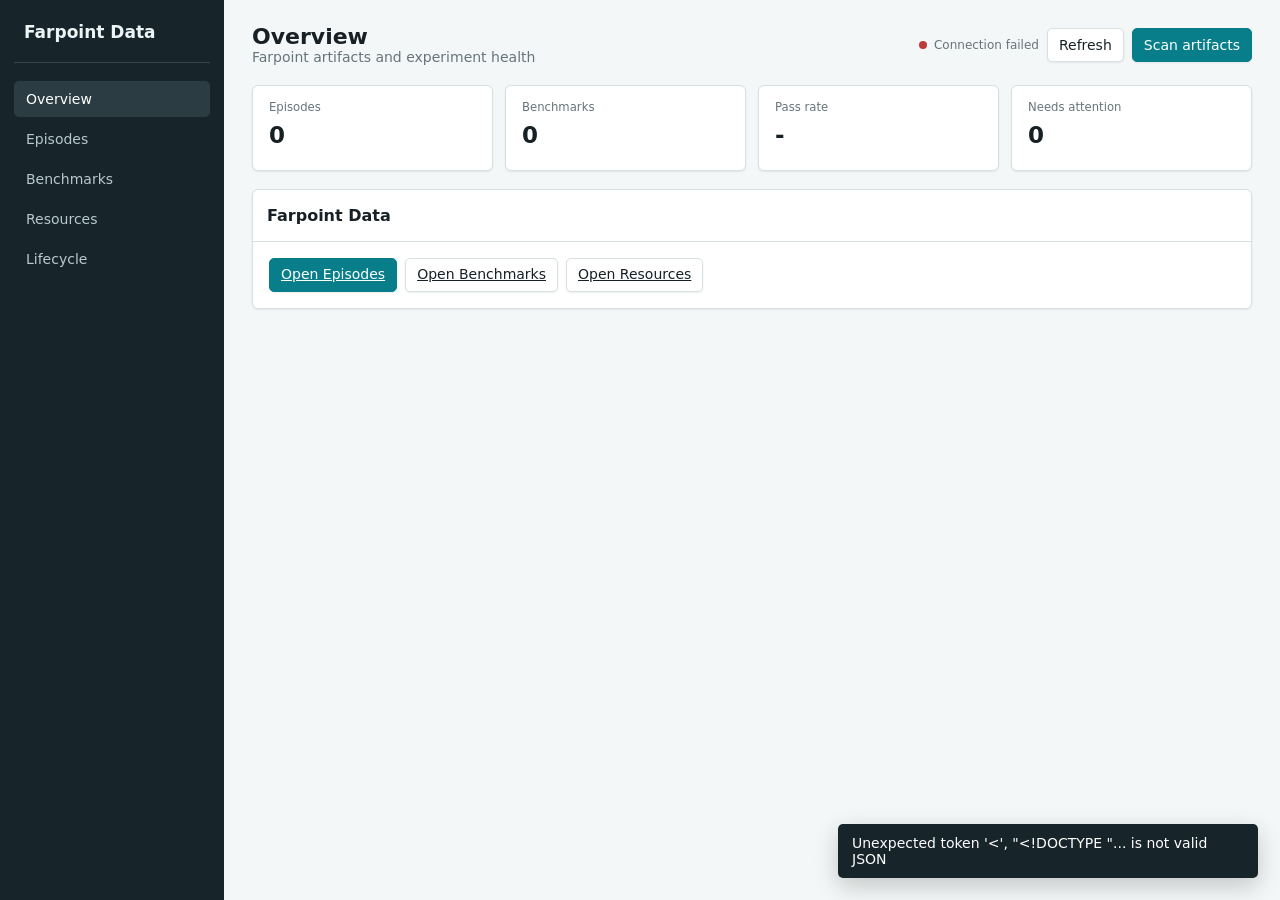
==== dashboard/data-platform/index.html @ 2f7153c1 "dashboard: add collection display names" ====
<!doctype html>
<html lang="en">
<head>
  <meta charset="utf-8">
  <meta name="viewport" content="width=device-width, initial-scale=1">
  <title>Farpoint Data Platform</title>
  <style>
    :root {
      color-scheme: light;
      --ink: #172025;
      --muted: #66747b;
      --line: #d8e0e3;
      --panel: #ffffff;
      --surface: #f4f7f7;
      --nav: #17252b;
      --cyan: #087e8b;
      --cyan-soft: #dff3f4;
      --green: #147d55;
      --green-soft: #e0f2e9;
      --red: #bd3a3a;
      --red-soft: #fbe7e6;
      --amber: #a66300;
      --amber-soft: #fff0cf;
      --blue: #315f9c;
      --shadow: 0 1px 2px rgba(23, 32, 37, .08);
      font-family: Inter, ui-sans-serif, system-ui, -apple-system, BlinkMacSystemFont, "Segoe UI", sans-serif;
    }
    * { box-sizing: border-box; }
    body { margin: 0; color: var(--ink); background: var(--surface); font-size: 14px; }
    button, input, select { font: inherit; letter-spacing: 0; }
    button { cursor: pointer; }
    .shell { min-height: 100vh; display: grid; grid-template-columns: 224px minmax(0, 1fr); }
    aside { background: var(--nav); color: #ecf4f5; padding: 22px 14px; }
    .brand { padding: 0 10px 20px; border-bottom: 1px solid #35464c; }
    .brand strong { display: block; font-size: 17px; }
    .brand span { display: block; color: #9fb1b7; margin-top: 5px; font-size: 12px; }
    nav { display: grid; gap: 4px; margin-top: 18px; }
    nav button { border: 0; border-radius: 5px; color: #b9c8cc; background: transparent; text-align: left; padding: 10px 12px; }
    nav button:hover, nav button.active { color: white; background: #2b3d43; }
    main { min-width: 0; padding: 24px 28px 48px; }
    header { display: flex; justify-content: space-between; align-items: center; gap: 20px; margin-bottom: 20px; }
    h1 { font-size: 22px; margin: 0; }
    h2 { font-size: 16px; margin: 0; }
    .subtle { color: var(--muted); }
    .health { display: inline-flex; align-items: center; gap: 7px; color: var(--muted); font-size: 12px; }
    .health::before { content: ""; width: 8px; height: 8px; border-radius: 50%; background: var(--green); }
    .health.error::before { background: var(--red); }
    .toolbar { display: flex; gap: 8px; align-items: center; }
    .button { border: 1px solid var(--line); border-radius: 5px; background: var(--panel); color: var(--ink); min-height: 34px; padding: 7px 11px; box-shadow: var(--shadow); }
    .button:hover { border-color: #a9b8bd; }
    .button.primary { background: var(--cyan); border-color: var(--cyan); color: white; }
    .button.danger { color: var(--red); }
    .view { display: none; }
    .view.active { display: block; }
    .metrics { display: grid; grid-template-columns: repeat(4, minmax(0, 1fr)); gap: 12px; margin-bottom: 18px; }
    .metric { background: var(--panel); border: 1px solid var(--line); border-radius: 6px; padding: 14px 16px; box-shadow: var(--shadow); min-height: 86px; }
    .metric small { color: var(--muted); display: block; }
    .metric strong { font-size: 23px; display: block; margin-top: 8px; }
    .panel { background: var(--panel); border: 1px solid var(--line); border-radius: 6px; box-shadow: var(--shadow); margin-bottom: 16px; overflow: hidden; }
    .panel-head { min-height: 52px; display: flex; justify-content: space-between; align-items: center; gap: 12px; padding: 10px 14px; border-bottom: 1px solid var(--line); }
    .filters { display: grid; grid-template-columns: 1.4fr repeat(5, minmax(110px, .8fr)); gap: 8px; padding: 12px 14px; border-bottom: 1px solid var(--line); }
    input, select { width: 100%; min-height: 34px; border: 1px solid var(--line); border-radius: 5px; background: white; color: var(--ink); padding: 6px 9px; }
    table { width: 100%; border-collapse: collapse; }
    th { color: var(--muted); font-size: 11px; text-transform: uppercase; text-align: left; background: #f8fafb; }
    th, td { padding: 10px 12px; border-bottom: 1px solid #e7ecee; vertical-align: middle; white-space: nowrap; }
    tr:last-child td { border-bottom: 0; }
    tbody tr:hover { background: #f8fbfb; }
    .table-wrap { overflow-x: auto; }
    .preview-button { position: relative; width: 76px; aspect-ratio: 16 / 9; display: block; padding: 0; overflow: hidden; border: 1px solid var(--line); border-radius: 3px; background: #e7ecee; }
    .preview-button:hover, .preview-button:focus-visible { border-color: var(--cyan); outline: 2px solid var(--cyan-soft); outline-offset: 1px; }
    .preview { width: 100%; height: 100%; object-fit: cover; display: block; }
    .preview-play { position: absolute; inset: auto 4px 4px auto; min-width: 30px; height: 20px; display: grid; place-items: center; padding: 0 5px; border-radius: 3px; background: rgba(23, 37, 43, .86); color: white; font-size: 10px; font-weight: 700; }
    .episode-link { color: var(--blue); font-weight: 600; text-decoration: none; }
    .episode-link:hover { text-decoration: underline; }
    .status { display: inline-flex; align-items: center; min-height: 23px; padding: 2px 7px; border-radius: 4px; font-size: 11px; font-weight: 700; }
    .status.PASS { color: var(--green); background: var(--green-soft); }
    .status.FAIL, .status.CORRUPT { color: var(--red); background: var(--red-soft); }
    .status.RUNNING { color: var(--blue); background: #e4edf8; }
    .status.PILOT { color: var(--blue); background: #e4edf8; }
    .status.INCOMPLETE, .status.ORPHANED { color: var(--amber); background: var(--amber-soft); }
    .kind { display: inline-flex; min-height: 23px; align-items: center; padding: 2px 7px; border: 1px solid var(--line); border-radius: 4px; color: var(--muted); font-size: 11px; font-weight: 700; }
    .row-actions { display: flex; gap: 5px; }
    .icon-button { border: 1px solid var(--line); background: white; border-radius: 4px; width: 30px; height: 30px; padding: 0; }
    .icon-button:hover { background: var(--surface); }
    .empty { padding: 36px; text-align: center; color: var(--muted); }
    .storage-layout { display: grid; grid-template-columns: minmax(0, 2fr) minmax(260px, 1fr); gap: 16px; }
    .chart { width: 100%; height: 250px; display: block; }
    .breakdown { display: grid; gap: 13px; padding: 18px; }
    .breakdown-row { display: grid; grid-template-columns: 100px 1fr auto; gap: 10px; align-items: center; }
    .bar { height: 9px; border-radius: 2px; background: #e6ecee; overflow: hidden; }
    .bar span { display: block; height: 100%; background: var(--cyan); }
    .policy { padding: 16px; display: grid; gap: 12px; }
    .policy-note { border-left: 3px solid var(--amber); background: var(--amber-soft); padding: 10px 12px; color: #694800; }
    .audit { max-height: 330px; overflow: auto; font-family: ui-monospace, SFMono-Regular, Menlo, monospace; font-size: 12px; }
    .audit-row { padding: 9px 12px; border-bottom: 1px solid var(--line); display: grid; grid-template-columns: 170px 100px 1fr; gap: 10px; }
    .toast { position: fixed; right: 22px; bottom: 22px; background: var(--nav); color: white; padding: 11px 14px; border-radius: 5px; box-shadow: 0 8px 24px rgba(0,0,0,.2); display: none; max-width: 420px; }
    .toast.show { display: block; }
    .player-backdrop { position: fixed; inset: 0; z-index: 20; display: none; place-items: center; padding: 24px; background: rgba(10, 18, 22, .72); }
    .player-backdrop.open { display: grid; }
    .player-dialog { width: min(1040px, 100%); max-height: calc(100vh - 48px); overflow: auto; background: var(--panel); border: 1px solid #59686e; border-radius: 6px; box-shadow: 0 20px 60px rgba(0,0,0,.35); }
    .player-head { min-height: 52px; display: flex; align-items: center; justify-content: space-between; gap: 16px; padding: 10px 14px; border-bottom: 1px solid var(--line); }
    .player-title { min-width: 0; }
    .player-title strong { display: block; overflow: hidden; text-overflow: ellipsis; white-space: nowrap; }
    .player-title span { display: block; margin-top: 2px; color: var(--muted); font-size: 12px; }
    .player-close { flex: 0 0 auto; width: 32px; height: 32px; border: 1px solid var(--line); border-radius: 4px; background: white; font-size: 20px; line-height: 1; }
    .player-stage { display: grid; place-items: center; min-height: 320px; background: #10181c; }
    .player-stage img { display: block; width: 100%; max-height: calc(100vh - 230px); aspect-ratio: 16 / 9; object-fit: contain; }
    .player-empty { color: #b9c8cc; }
    .player-controls { display: grid; grid-template-columns: auto auto auto minmax(140px, 1fr) auto auto; gap: 8px; align-items: center; padding: 12px 14px; border-top: 1px solid var(--line); }
    .player-controls .button { min-width: 42px; box-shadow: none; }
    .player-controls input { padding: 0; }
    .player-speed { width: 88px; }
    @media (max-width: 980px) {
      .shell { grid-template-columns: 1fr; }
      aside { padding: 12px; }
      .brand { border: 0; padding-bottom: 8px; }
      nav { grid-template-columns: repeat(5, 1fr); margin-top: 4px; }
      nav button { text-align: center; }
      main { padding: 18px 14px 40px; }
      .metrics { grid-template-columns: repeat(2, 1fr); }
      .filters { grid-template-columns: repeat(2, 1fr); }
      .storage-layout { grid-template-columns: 1fr; }
    }
    @media (max-width: 560px) {
      header { align-items: flex-start; }
      .toolbar { flex-wrap: wrap; justify-content: flex-end; }
      .metrics { grid-template-columns: 1fr; }
      .filters { grid-template-columns: 1fr; }
      nav { grid-template-columns: repeat(2, 1fr); }
      .player-backdrop { padding: 0; }
      .player-dialog { width: 100%; max-height: 100vh; border-radius: 0; }
      .player-stage { min-height: 220px; }
      .player-stage img { max-height: calc(100vh - 250px); }
      .player-controls { grid-template-columns: auto auto auto 1fr; }
      .player-speed, #playerCounter { grid-column: span 2; }
    }
  </style>
</head>
<body>
  <div class="shell">
    <aside>
      <div class="brand">
        <strong>Farpoint Data</strong>
      </div>
      <nav>
        <button class="active" data-view="overview">Overview</button>
        <button data-view="episodes">Episodes</button>
        <button data-view="benchmarks">Benchmarks</button>
        <button data-view="resources">Resources</button>
        <button data-view="lifecycle">Lifecycle</button>
      </nav>
    </aside>
    <main>
      <header>
        <div>
          <h1 id="pageTitle">Episodes</h1>
          <div class="subtle" id="pageSubtitle">Simulation runs and dataset outcomes</div>
        </div>
        <div class="toolbar">
          <span class="health" id="health">Connecting</span>
          <button class="button" id="refresh">Refresh</button>
          <button class="button primary" id="scan">Scan artifacts</button>
        </div>
      </header>

      <section class="view active" id="view-overview">
        <div class="metrics">
          <div class="metric"><small>Episodes</small><strong id="overviewEpisodes">0</strong></div>
          <div class="metric"><small>Benchmarks</small><strong id="overviewBenchmarks">0</strong></div>
          <div class="metric"><small>Pass rate</small><strong id="overviewPassRate">-</strong></div>
          <div class="metric"><small>Needs attention</small><strong id="overviewAttention">0</strong></div>
        </div>
        <div class="panel">
          <div class="panel-head"><h2>Farpoint Data</h2></div>
          <div class="policy"><div class="toolbar">
            <a class="button primary" href="?view=episodes">Open Episodes</a>
            <a class="button" href="?view=benchmarks">Open Benchmarks</a>
            <a class="button" href="?view=resources">Open Resources</a>
          </div></div>
        </div>
      </section>

      <section class="view" id="view-episodes">
        <div class="metrics">
          <div class="metric"><small>Registered</small><strong id="episodeTotal">0</strong></div>
          <div class="metric"><small>Pass rate</small><strong id="passRate">0%</strong></div>
          <div class="metric"><small>Running</small><strong id="runningCount">0</strong></div>
          <div class="metric"><small>Needs attention</small><strong id="attentionCount">0</strong></div>
        </div>
        <div class="panel">
          <div class="panel-head"><h2>Episode Registry</h2><span class="subtle" id="visibleCount"></span></div>
          <div class="filters">
            <input id="search" type="search" placeholder="Search episode or task">
            <select id="taskFilter"><option value="">All tasks</option></select>
            <select id="statusFilter">
              <option value="">All statuses</option>
              <option>RUNNING</option><option>PASS</option><option>FAIL</option><option>INCOMPLETE</option>
            </select>
            <input id="benchmarkFilter" placeholder="Benchmark">
            <input id="seedFilter" type="number" placeholder="Seed">
            <input id="dateFilter" type="date" aria-label="Start date">
            <select id="sortFilter" aria-label="Sort episodes">
              <option value="started_at">Sort: Started</option>
              <option value="episode_id">Sort: Episode</option>
              <option value="status">Sort: Status</option>
              <option value="size_bytes">Sort: Size</option>
            </select>
            <select id="directionFilter" aria-label="Sort direction">
              <option value="desc">Newest / largest first</option>
              <option value="asc">Oldest / smallest first</option>
            </select>
          </div>
          <div class="table-wrap">
            <table>
              <thead><tr><th>Preview</th><th>Episode</th><th>Status</th><th>Task</th><th>Seed</th><th>Benchmark</th><th>Started</th><th>Size</th><th>Health</th><th>Manage</th></tr></thead>
              <tbody id="episodeRows"></tbody>
            </table>
          </div>
          <div class="empty" id="episodeEmpty" hidden>No episodes match these filters.</div>
        </div>
      </section>

      <section class="view" id="view-benchmarks">
        <div class="panel">
          <div class="panel-head"><h2>Benchmarks</h2><span class="subtle" id="benchmarkCount"></span></div>
          <div class="table-wrap">
            <table>
              <thead><tr><th>Name</th><th>Type</th><th>Status</th><th>Task</th><th>Attempts</th><th>Passed</th><th>Yield / success</th><th>Created</th></tr></thead>
              <tbody id="benchmarkRows"></tbody>
            </table>
          </div>
        </div>
      </section>

      <section class="view" id="view-resources">
        <div class="metrics">
          <div class="metric"><small>Available</small><strong id="availableStorage">-</strong></div>
          <div class="metric"><small>Episode data</small><strong id="episodeStorage">-</strong></div>
          <div class="metric"><small>Growth per day</small><strong id="growthRate">-</strong></div>
          <div class="metric"><small>Estimated remaining</small><strong id="remainingTime">-</strong></div>
        </div>
        <div class="storage-layout">
          <div class="panel">
            <div class="panel-head"><h2>Episode Data Growth</h2><span class="subtle">Registry snapshots</span></div>
            <canvas class="chart" id="storageChart"></canvas>
          </div>
          <div class="panel">
            <div class="panel-head"><h2>Artifact Breakdown</h2></div>
            <div class="breakdown" id="storageBreakdown"></div>
          </div>
        </div>
      </section>

      <section class="view" id="view-lifecycle">
        <div class="panel">
          <div class="panel-head">
            <div><h2>Retention Preview</h2><div class="subtle">Dry-run is always the first step</div></div>
            <button class="button" id="previewRetention">Run dry-run</button>
          </div>
          <div class="policy">
            <div class="policy-note">RUNNING, pinned, and benchmark episodes are protected. Automatic policy only selects old FAIL or INCOMPLETE artifacts.</div>
            <div id="retentionSummary" class="subtle">No preview has been run.</div>
            <div class="table-wrap">
              <table><thead><tr><th>Candidate</th><th>Status</th><th>Size</th><th>Reason</th></tr></thead><tbody id="retentionRows"></tbody></table>
            </div>
          </div>
        </div>
        <div class="panel">
          <div class="panel-head"><h2>Quarantine</h2><span class="subtle">Recoverable soft-delete area</span></div>
          <div class="table-wrap">
            <table><thead><tr><th>Episode</th><th>Quarantined</th><th>Expires</th><th>Reason</th><th>Action</th></tr></thead><tbody id="quarantineRows"></tbody></table>
          </div>
        </div>
        <div class="panel">
          <div class="panel-head"><h2>Audit Log</h2></div>
          <div class="audit" id="auditRows"></div>
        </div>
      </section>
    </main>
  </div>
  <div class="player-backdrop" id="playerBackdrop" role="dialog" aria-modal="true" aria-labelledby="playerEpisode">
    <div class="player-dialog">
      <div class="player-head">
        <div class="player-title">
          <strong id="playerEpisode">Episode preview</strong>
          <span id="playerStatus">Loading frames</span>
        </div>
        <button class="player-close" id="playerClose" type="button" title="Close playback" aria-label="Close playback">&times;</button>
      </div>
      <div class="player-stage">
        <img id="playerImage" alt="Simulation playback frame">
        <div class="player-empty" id="playerEmpty" hidden>No preview frames are available.</div>
      </div>
      <div class="player-controls">
        <button class="button" id="playerFirst" type="button" title="First frame">First</button>
        <button class="button" id="playerPrevious" type="button" title="Previous frame">Prev</button>
        <button class="button primary" id="playerToggle" type="button">Play</button>
        <input id="playerSlider" type="range" min="0" max="0" value="0" step="1" aria-label="Playback frame">
        <strong id="playerCounter">0 / 0</strong>
        <select class="player-speed" id="playerSpeed" aria-label="Playback speed">
          <option value="8">8 fps</option>
          <option value="12" selected>12 fps</option>
          <option value="20">20 fps</option>
          <option value="30">30 fps</option>
        </select>
      </div>
    </div>
  </div>
  <div class="toast" id="toast"></div>
  <script>
    const state = {
      episodes: [],
      benchmarks: [],
      storage: null,
      player: { frames: [], frame: 0, timer: null, playing: false }
    };
    const titles = {
      overview: ["Overview", "Farpoint artifacts and experiment health"],
      episodes: ["Episodes", "Simulation runs and episode outcomes"],
      benchmarks: ["Benchmarks", "Formal evaluations and dataset collections"],
      resources: ["Resources", "Capacity, growth, and retention runway"],
      lifecycle: ["Lifecycle", "Protected cleanup, quarantine, and audit history"]
    };
    const $ = (id) => document.getElementById(id);
    const esc = (value) => String(value ?? "").replace(/[&<>"']/g, c => ({'&':'&amp;','<':'&lt;','>':'&gt;','"':'&quot;',"'":'&#39;'}[c]));
    const bytes = (value) => {
      if (value == null) return "-";
      const units = ["B", "KiB", "MiB", "GiB", "TiB"];
      let size = Number(value), index = 0;
      while (size >= 1024 && index < units.length - 1) { size /= 1024; index++; }
      return `${size.toFixed(index < 2 ? 0 : 1)} ${units[index]}`;
    };
    const date = (value) => value ? new Date(value).toLocaleString() : "-";
    const toast = (message) => {
      $("toast").textContent = message;
      $("toast").classList.add("show");
      setTimeout(() => $("toast").classList.remove("show"), 3500);
    };
    async function api(path, options = {}) {
      const response = await fetch(path, {
        headers: {"Content-Type": "application/json"},
        ...options
      });
      const payload = await response.json();
      if (!response.ok) throw new Error(payload.error || response.statusText);
      return payload;
    }
    async function loadAll() {
      try {
        const [episodes, benchmarks, storage, quarantine, audit, health] = await Promise.all([
          api("/api/episodes?limit=2000"), api("/api/benchmarks"), api("/api/storage"),
          api("/api/quarantine"), api("/api/audit"), api("/api/health")
        ]);
        state.episodes = episodes.episodes;
        state.benchmarks = benchmarks.benchmarks;
        state.storage = storage;
        renderEpisodes();
        renderBenchmarks();
        renderOverview();
        renderStorage();
        renderQuarantine(quarantine.items);
        renderAudit(audit.events);
        $("health").textContent = health.ok ? "Registry online" : "Registry warning";
        $("health").classList.toggle("error", !health.ok);
      } catch (error) {
        $("health").textContent = "Connection failed";
        $("health").classList.add("error");
        toast(error.message);
      }
    }
    function queryState() {
      const params = new URLSearchParams(window.location.search);
      return {
        view: titles[params.get("view")] ? params.get("view") : "overview",
        search: params.get("search") || "",
        task: params.get("task") || "",
        status: params.get("status") || "",
        benchmark: params.get("benchmark") || "",
        seed: params.get("seed") || "",
        date: params.get("date") || "",
        sort: params.get("sort") || "started_at",
        direction: params.get("dir") || "desc"
      };
    }
    function syncUrl(replace = true) {
      const params = new URLSearchParams();
      const view = document.querySelector("nav button.active")?.dataset.view || "overview";
      params.set("view", view);
      [["search", "search"], ["task", "taskFilter"], ["status", "statusFilter"], ["benchmark", "benchmarkFilter"], ["seed", "seedFilter"], ["date", "dateFilter"], ["sort", "sortFilter"], ["dir", "directionFilter"]].forEach(([key, id]) => {
        const value = $(id).value;
        if (value) params.set(key, value);
      });
      const query = params.toString();
      window.history[replace ? "replaceState" : "pushState"]({}, "", query ? `${window.location.pathname}?${query}` : window.location.pathname);
    }
    function activateView(view, push = false) {
      const target = titles[view] ? view : "overview";
      document.querySelectorAll("nav button").forEach(item => item.classList.toggle("active", item.dataset.view === target));
      document.querySelectorAll(".view").forEach(section => section.classList.toggle("active", section.id === `view-${target}`));
      [$('pageTitle').textContent, $('pageSubtitle').textContent] = titles[target];
      if (target === "resources") renderStorage();
      if (push) syncUrl(false);
    }
    function restoreUrlState() {
      const params = queryState();
      $("search").value = params.search;
      $("taskFilter").value = params.task;
      $("statusFilter").value = params.status;
      $("benchmarkFilter").value = params.benchmark;
      $("seedFilter").value = params.seed;
      $("dateFilter").value = params.date;
      $("sortFilter").value = params.sort;
      $("directionFilter").value = params.direction;
      activateView(params.view);
      renderEpisodes();
    }
    function renderOverview() {
      const terminal = state.episodes.filter(row => ["PASS", "FAIL"].includes(row.status));
      const passed = terminal.filter(row => row.status === "PASS").length;
      $("overviewEpisodes").textContent = state.episodes.length;
      $("overviewBenchmarks").textContent = state.benchmarks.length;
      $("overviewPassRate").textContent = terminal.length ? `${(passed / terminal.length * 100).toFixed(1)}%` : "-";
      $("overviewAttention").textContent = state.episodes.filter(row => row.status === "INCOMPLETE" || row.status === "FAIL" || row.health !== "OK").length;
    }
    function renderEpisodes() {
      const tasks = [...new Set(state.episodes.map(row => row.task_name).filter(Boolean))].sort();
      const selectedTask = $("taskFilter").value;
      $("taskFilter").innerHTML = '<option value="">All tasks</option>' + tasks.map(task => `<option ${task === selectedTask ? "selected" : ""}>${esc(task)}</option>`).join("");
      const search = $("search").value.toLowerCase();
      const task = $("taskFilter").value;
      const status = $("statusFilter").value;
      const benchmark = $("benchmarkFilter").value.toLowerCase();
      const seed = $("seedFilter").value;
      const start = $("dateFilter").value;
      const sortKey = $("sortFilter").value;
      const direction = $("directionFilter").value === "asc" ? 1 : -1;
      const rows = state.episodes.filter(row =>
        (!search || `${row.episode_id} ${row.task_name || ""}`.toLowerCase().includes(search)) &&
        (!task || row.task_name === task) &&
        (!status || row.status === status) &&
        (!benchmark || (row.benchmark_id || "").toLowerCase().includes(benchmark)) &&
        (!seed || String(row.seed) === seed) &&
        (!start || (row.started_at || row.updated_at || "") >= start)
      ).sort((left, right) => {
        let a = left[sortKey], b = right[sortKey];
        if (sortKey === "started_at") { a = a || left.updated_at || ""; b = b || right.updated_at || ""; }
        if (a == null) a = "";
        if (b == null) b = "";
        if (typeof a === "number" && typeof b === "number") return (a - b) * direction;
        return String(a).localeCompare(String(b), undefined, {numeric: true, sensitivity: "base"}) * direction;
      });
      const terminal = state.episodes.filter(row => ["PASS", "FAIL"].includes(row.status));
      const passed = terminal.filter(row => row.status === "PASS").length;
      $("episodeTotal").textContent = state.episodes.length;
      $("passRate").textContent = terminal.length ? `${(passed / terminal.length * 100).toFixed(1)}%` : "-";
      $("runningCount").textContent = state.episodes.filter(row => row.status === "RUNNING").length;
      $("attentionCount").textContent = state.episodes.filter(row => row.status === "INCOMPLETE" || row.status === "FAIL" || row.health !== "OK").length;
      $("visibleCount").textContent = `${rows.length} shown`;
      $("episodeEmpty").hidden = rows.length > 0;
      $("episodeRows").innerHTML = rows.map(row => {
        const link = row.report_url ? `<a class="episode-link" href="${esc(row.report_url)}">${esc(row.episode_id)}</a>` : `<strong>${esc(row.episode_id)}</strong>`;
        const preview = row.preview_url
          ? `<button class="preview-button" type="button" title="Play episode preview" aria-label="Play preview for ${esc(row.episode_id)}" onclick="openPreview('${esc(row.episode_id)}')"><img class="preview" src="${esc(row.preview_url)}" loading="lazy" decoding="async" alt=""><span class="preview-play">Play</span></button>`
          : '<div class="preview-button"></div>';
        const healthClass = row.health === "OK" ? "PASS" : row.health;
        return `<tr>
          <td>${preview}</td><td>${link}</td><td><span class="status ${row.status}">${row.status}</span></td>
          <td>${esc(row.task_name || "-")}</td><td>${row.seed ?? "-"}</td><td>${esc(row.benchmark_id || "-")}</td>
          <td>${date(row.started_at || row.updated_at)}</td><td>${bytes(row.size_bytes)}</td>
          <td><span class="status ${healthClass}">${esc(row.health)}</span></td>
          <td><div class="row-actions">
            <button class="icon-button" title="${row.pinned ? "Unpin" : "Pin"}" onclick="togglePin('${esc(row.episode_id)}', ${row.pinned ? "true" : "false"})">${row.pinned ? "U" : "P"}</button>
            <button class="icon-button" title="Move to quarantine" onclick="quarantineEpisode('${esc(row.episode_id)}')" ${row.status === "RUNNING" || row.pinned || row.benchmark_id ? "disabled" : ""}>Q</button>
          </div></td>
        </tr>`;
      }).join("");
    }
    function renderBenchmarks() {
      $("benchmarkCount").textContent = `${state.benchmarks.length} registered`;
      $("benchmarkRows").innerHTML = state.benchmarks.map(row => {
        const displayName = row.display_name || row.benchmark_id;
        const label = row.report_url
          ? `<a class="episode-link" href="${esc(row.report_url)}" title="${esc(row.benchmark_id)}">${esc(displayName)}</a>`
          : `<span title="${esc(row.benchmark_id)}">${esc(displayName)}</span>`;
        return `<tr><td>${label}</td><td><span class="kind">${esc(row.record_type || "BENCHMARK")}</span></td><td><span class="status ${row.status}">${row.status}</span></td>
          <td>${esc(row.task_name || "-")}</td><td>${row.completed_trials} / ${row.planned_trials}</td>
          <td>${row.passed_trials}</td><td>${row.success_rate == null ? "-" : (row.success_rate * 100).toFixed(1) + "%"}</td><td>${date(row.created_at)}</td></tr>`;
      }).join("");
    }
    function renderStorage() {
      const latest = state.storage.latest || {};
      $("availableStorage").textContent = bytes(latest.available_bytes);
      $("episodeStorage").textContent = bytes(latest.episode_bytes);
      $("growthRate").textContent = state.storage.growth_bytes_per_day ? `${bytes(state.storage.growth_bytes_per_day)}/day` : "Collecting";
      $("remainingTime").textContent = state.storage.estimated_remaining_days == null ? "No trend" : `${state.storage.estimated_remaining_days.toFixed(0)} days`;
      const items = [
        ["Episodes", latest.episode_bytes || 0], ["Datasets", latest.dataset_bytes || 0],
        ["Reports", latest.report_bytes || 0], ["Benchmarks", latest.benchmark_bytes || 0]
      ];
      const max = Math.max(...items.map(item => item[1]), 1);
      $("storageBreakdown").innerHTML = items.map(([label, value]) => `<div class="breakdown-row"><span>${label}</span><div class="bar"><span style="width:${value/max*100}%"></span></div><strong>${bytes(value)}</strong></div>`).join("");
      drawChart(state.storage.history || []);
    }
    function drawChart(history) {
      const canvas = $("storageChart");
      const ratio = window.devicePixelRatio || 1;
      const width = canvas.clientWidth, height = canvas.clientHeight;
      canvas.width = width * ratio; canvas.height = height * ratio;
      const ctx = canvas.getContext("2d"); ctx.scale(ratio, ratio);
      ctx.clearRect(0, 0, width, height);
      ctx.strokeStyle = "#d8e0e3"; ctx.lineWidth = 1;
      for (let i=0; i<4; i++) { const y=24+i*(height-48)/3; ctx.beginPath(); ctx.moveTo(42,y); ctx.lineTo(width-18,y); ctx.stroke(); }
      if (history.length < 2) { ctx.fillStyle="#66747b"; ctx.fillText("Growth history appears after multiple scans.", 52, height/2); return; }
      const values = history.map(row => row.episode_bytes), min=Math.min(...values), max=Math.max(...values), span=Math.max(max-min,1);
      ctx.strokeStyle="#087e8b"; ctx.lineWidth=2; ctx.beginPath();
      values.forEach((value,index) => { const x=42+index/(values.length-1)*(width-60), y=height-24-(value-min)/span*(height-48); index ? ctx.lineTo(x,y) : ctx.moveTo(x,y); });
      ctx.stroke();
      ctx.fillStyle="#66747b"; ctx.fillText(bytes(max), 6, 28); ctx.fillText(bytes(min), 6, height-20);
    }
    async function renderRetention() {
      const result = await api("/api/retention/preview");
      $("retentionSummary").textContent = `${result.candidate_count} candidates, ${bytes(result.candidate_bytes)} would enter quarantine.`;
      $("retentionRows").innerHTML = result.candidates.map(row => `<tr><td>${esc(row.episode_id)}</td><td>${row.status}</td><td>${bytes(row.size_bytes)}</td><td>${esc(row.reason)}</td></tr>`).join("");
    }
    function renderQuarantine(rows) {
      $("quarantineRows").innerHTML = rows.length ? rows.map(row => `<tr><td>${esc(row.episode_id)}</td><td>${date(row.quarantined_at)}</td><td>${date(row.expires_at)}</td><td>${esc(row.reason)}</td><td><button class="button" onclick="restoreEpisode('${esc(row.quarantine_id)}')">Restore</button></td></tr>`).join("") : '<tr><td colspan="5" class="subtle">Quarantine is empty.</td></tr>';
    }
    function renderAudit(rows) {
      $("auditRows").innerHTML = rows.length ? rows.map(row => `<div class="audit-row"><span>${date(row.time)}</span><strong>${esc(row.action)}</strong><span>${esc(row.episode_id || row.quarantine_id || "")}</span></div>`).join("") : '<div class="empty">No lifecycle actions recorded.</div>';
    }
    async function togglePin(id, pinned) {
      await api(pinned ? "/api/unpin" : "/api/pin", {method:"POST", body:JSON.stringify({episode_id:id, reason:"dashboard"})});
      toast(pinned ? "Episode unpinned." : "Episode pinned."); await loadAll();
    }
    async function quarantineEpisode(id) {
      if (!confirm(`Move ${id} to recoverable quarantine?`)) return;
      const result = await api("/api/quarantine", {method:"POST", body:JSON.stringify({episode_ids:[id], reason:"dashboard"})});
      toast(result[0]?.status || "Quarantine updated."); await loadAll();
    }
    async function restoreEpisode(id) {
      await api("/api/restore", {method:"POST", body:JSON.stringify({quarantine_id:id})});
      toast("Episode restored."); await loadAll();
    }
    function stopPreview() {
      if (state.player.timer) clearInterval(state.player.timer);
      state.player.timer = null;
      state.player.playing = false;
      $("playerToggle").textContent = "Play";
    }
    function renderPreviewFrame(nextFrame) {
      const frames = state.player.frames;
      if (!frames.length) return;
      state.player.frame = Math.max(0, Math.min(frames.length - 1, Number(nextFrame)));
      $("playerImage").src = frames[state.player.frame];
      $("playerSlider").value = state.player.frame;
      $("playerCounter").textContent = `${state.player.frame + 1} / ${frames.length}`;
    }
    function startPreview() {
      stopPreview();
      if (state.player.frames.length < 2) return;
      state.player.playing = true;
      $("playerToggle").textContent = "Pause";
      const interval = 1000 / Number($("playerSpeed").value);
      state.player.timer = setInterval(() => {
        renderPreviewFrame((state.player.frame + 1) % state.player.frames.length);
      }, interval);
    }
    async function openPreview(episodeId) {
      stopPreview();
      state.player.frames = [];
      state.player.frame = 0;
      $("playerEpisode").textContent = episodeId;
      $("playerStatus").textContent = "Loading frames";
      $("playerImage").hidden = true;
      $("playerEmpty").hidden = true;
      $("playerBackdrop").classList.add("open");
      document.body.style.overflow = "hidden";
      try {
        const result = await api(`/api/episodes/${encodeURIComponent(episodeId)}/preview`);
        state.player.frames = result.frames;
        $("playerStatus").textContent = `${result.frame_count} preview frames`;
        $("playerSlider").max = Math.max(0, result.frame_count - 1);
        $("playerEmpty").hidden = result.frame_count > 0;
        $("playerImage").hidden = result.frame_count === 0;
        if (result.frame_count) {
          renderPreviewFrame(0);
          startPreview();
        } else {
          $("playerCounter").textContent = "0 / 0";
        }
      } catch (error) {
        $("playerStatus").textContent = "Playback unavailable";
        $("playerEmpty").textContent = error.message;
        $("playerEmpty").hidden = false;
        toast(error.message);
      }
    }
    function closePreview() {
      stopPreview();
      $("playerBackdrop").classList.remove("open");
      document.body.style.overflow = "";
      $("playerImage").removeAttribute("src");
    }
    document.querySelectorAll("nav button").forEach(button => button.addEventListener("click", () => activateView(button.dataset.view, true)));
    ["search","taskFilter","statusFilter","benchmarkFilter","seedFilter","dateFilter","sortFilter","directionFilter"].forEach(id => $(id).addEventListener("input", () => { renderEpisodes(); syncUrl(); }));
    window.addEventListener("popstate", restoreUrlState);
    $("refresh").addEventListener("click", loadAll);
    $("scan").addEventListener("click", async () => { await api("/api/refresh", {method:"POST", body:"{}"}); toast("Artifacts scanned."); await loadAll(); });
    $("previewRetention").addEventListener("click", renderRetention);
    $("playerClose").addEventListener("click", closePreview);
    $("playerBackdrop").addEventListener("click", event => {
      if (event.target === $("playerBackdrop")) closePreview();
    });
    $("playerToggle").addEventListener("click", () => state.player.playing ? stopPreview() : startPreview());
    $("playerFirst").addEventListener("click", () => { stopPreview(); renderPreviewFrame(0); });
    $("playerPrevious").addEventListener("click", () => { stopPreview(); renderPreviewFrame(state.player.frame - 1); });
    $("playerSlider").addEventListener("input", event => { stopPreview(); renderPreviewFrame(event.target.value); });
    $("playerSpeed").addEventListener("change", () => state.player.playing && startPreview());
    document.addEventListener("keydown", event => {
      if (event.key === "Escape" && $("playerBackdrop").classList.contains("open")) closePreview();
      if (event.key === " " && $("playerBackdrop").classList.contains("open")) {
        event.preventDefault();
        state.player.playing ? stopPreview() : startPreview();
      }
    });
    window.addEventListener("resize", () => state.storage && drawChart(state.storage.history || []));
    restoreUrlState();
    loadAll().then(restoreUrlState);
    setInterval(loadAll, 30000);
  </script>
</body>
</html>
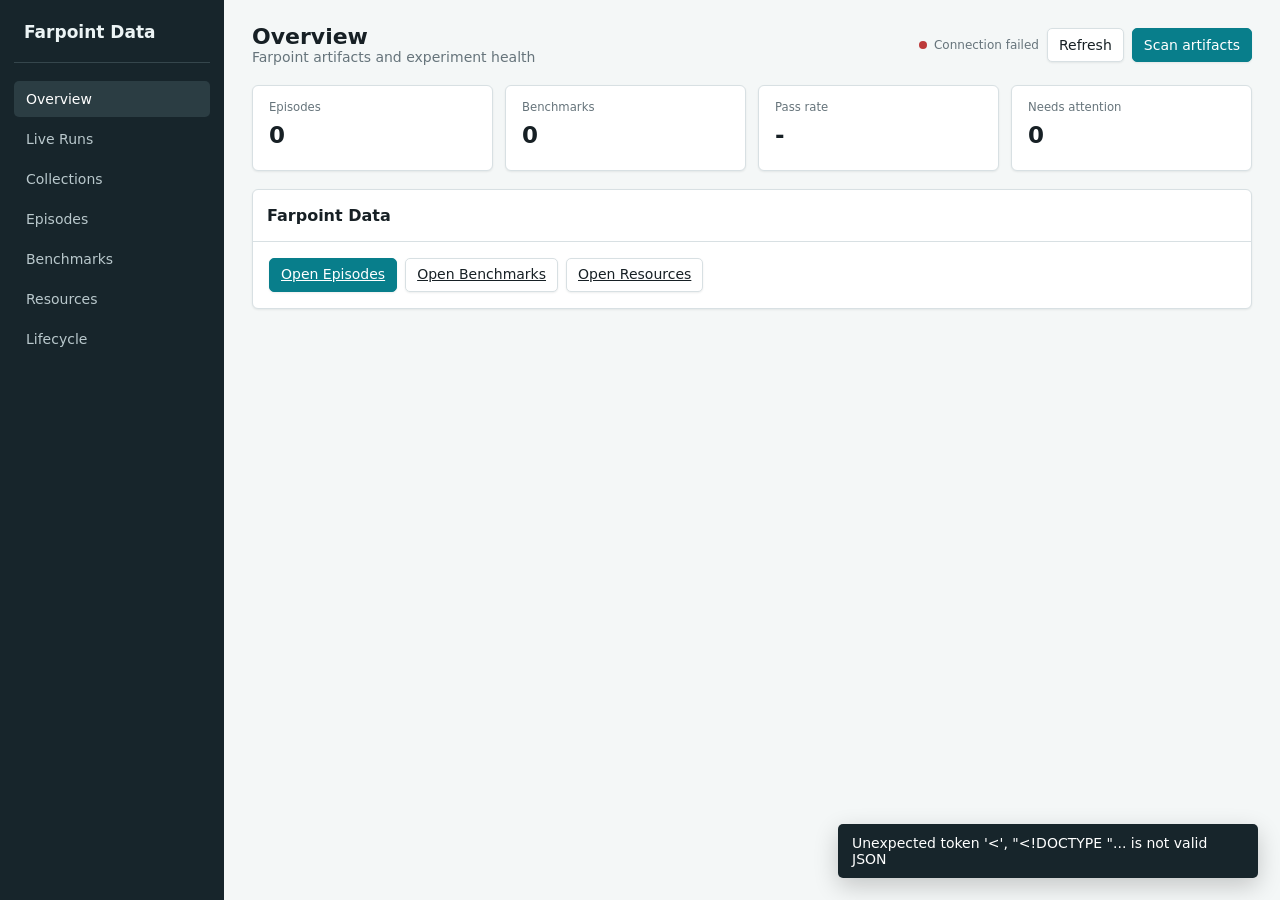
==== commit 84b6162c: "feat: add live SO-101 campaign dashboard" ====
--- a/dashboard/data-platform/index.html
+++ b/dashboard/data-platform/index.html
@@ -110,6 +110,14 @@
     .player-controls .button { min-width: 42px; box-shadow: none; }
     .player-controls input { padding: 0; }
     .player-speed { width: 88px; }
+    .details-body { display: grid; gap: 14px; padding: 16px; }
+    .details-grid { display: grid; grid-template-columns: repeat(2, minmax(0, 1fr)); gap: 12px; }
+    .details-card { min-width: 0; padding: 12px; border: 1px solid var(--line); border-radius: 5px; background: #f8fafb; }
+    .details-card h3 { margin: 0 0 9px; font-size: 13px; }
+    .details-card dl { display: grid; grid-template-columns: 94px minmax(0, 1fr); gap: 6px 9px; margin: 0; }
+    .details-card dt { color: var(--muted); }
+    .details-card dd { min-width: 0; margin: 0; overflow-wrap: anywhere; }
+    .details-json { margin: 0; max-height: 300px; overflow: auto; padding: 11px; border-radius: 4px; background: #10181c; color: #dce8ea; font: 12px/1.45 ui-monospace, SFMono-Regular, Menlo, monospace; white-space: pre-wrap; overflow-wrap: anywhere; }
     @media (max-width: 980px) {
       .shell { grid-template-columns: 1fr; }
       aside { padding: 12px; }
@@ -133,6 +141,7 @@
       .player-stage img { max-height: calc(100vh - 250px); }
       .player-controls { grid-template-columns: auto auto auto 1fr; }
       .player-speed, #playerCounter { grid-column: span 2; }
+      .details-grid { grid-template-columns: 1fr; }
     }
   </style>
 </head>
@@ -144,6 +153,8 @@
       </div>
       <nav>
         <button class="active" data-view="overview">Overview</button>
+        <button data-view="live-runs">Live Runs</button>
+        <button data-view="collections">Collections</button>
         <button data-view="episodes">Episodes</button>
         <button data-view="benchmarks">Benchmarks</button>
         <button data-view="resources">Resources</button>
@@ -180,6 +191,32 @@
         </div>
       </section>
 
+      <section class="view" id="view-live-runs">
+        <div class="panel">
+          <div class="panel-head"><h2>Live Runs</h2><span class="subtle" id="liveRunCount"></span></div>
+          <div class="table-wrap">
+            <table>
+              <thead><tr><th>Preview</th><th>Campaign</th><th>Status</th><th>Segment</th><th>Progress</th><th>Attempts</th><th>Heartbeat</th></tr></thead>
+              <tbody id="liveRunRows"></tbody>
+            </table>
+          </div>
+          <div class="empty" id="liveRunEmpty" hidden>No live, paused, or stale campaigns.</div>
+        </div>
+      </section>
+
+      <section class="view" id="view-collections">
+        <div class="panel">
+          <div class="panel-head"><h2>Collections</h2><span class="subtle" id="collectionCount"></span></div>
+          <div class="table-wrap">
+            <table>
+              <thead><tr><th>Campaign</th><th>Version</th><th>Execution</th><th>Quality</th><th>Task</th><th>Successes</th><th>Attempts</th><th>Updated</th></tr></thead>
+              <tbody id="collectionRows"></tbody>
+            </table>
+          </div>
+          <div class="empty" id="collectionEmpty" hidden>No collection campaigns registered.</div>
+        </div>
+      </section>
+
       <section class="view" id="view-episodes">
         <div class="metrics">
           <div class="metric"><small>Registered</small><strong id="episodeTotal">0</strong></div>
@@ -197,6 +234,12 @@
               <option>RUNNING</option><option>PASS</option><option>FAIL</option><option>INCOMPLETE</option>
             </select>
             <input id="benchmarkFilter" placeholder="Benchmark">
+            <input id="collectionFilter" placeholder="Collection">
+            <input id="variationFilter" placeholder="Variation">
+            <select id="splitFilter" aria-label="Dataset split">
+              <option value="">All splits</option>
+              <option>train</option><option>validation</option><option>test</option>
+            </select>
             <input id="seedFilter" type="number" placeholder="Seed">
             <input id="dateFilter" type="date" aria-label="Start date">
             <select id="sortFilter" aria-label="Sort episodes">
@@ -212,7 +255,7 @@
           </div>
           <div class="table-wrap">
             <table>
-              <thead><tr><th>Preview</th><th>Episode</th><th>Status</th><th>Task</th><th>Seed</th><th>Benchmark</th><th>Started</th><th>Size</th><th>Health</th><th>Manage</th></tr></thead>
+              <thead><tr><th>Preview</th><th>Episode</th><th>Status</th><th>Task</th><th>Seed</th><th>Collection</th><th>Variation</th><th>Split</th><th>Outcome</th><th>Started</th><th>Size</th><th>Health</th><th>Manage</th></tr></thead>
               <tbody id="episodeRows"></tbody>
             </table>
           </div>
@@ -306,16 +349,32 @@
       </div>
     </div>
   </div>
+  <div class="player-backdrop" id="detailsBackdrop" role="dialog" aria-modal="true" aria-labelledby="detailsEpisode">
+    <div class="player-dialog">
+      <div class="player-head">
+        <div class="player-title">
+          <strong id="detailsEpisode">Episode metadata</strong>
+          <span id="detailsStatus">Loading metadata</span>
+        </div>
+        <button class="player-close" id="detailsClose" type="button" title="Close metadata" aria-label="Close metadata">&times;</button>
+      </div>
+      <div class="details-body" id="detailsBody"></div>
+    </div>
+  </div>
   <div class="toast" id="toast"></div>
   <script>
     const state = {
       episodes: [],
       benchmarks: [],
+      liveRuns: [],
+      collections: [],
       storage: null,
       player: { frames: [], frame: 0, timer: null, playing: false }
     };
     const titles = {
       overview: ["Overview", "Farpoint artifacts and experiment health"],
+      "live-runs": ["Live Runs", "Heartbeat and active collection previews"],
+      collections: ["Collections", "Campaign progress across immutable segments"],
       episodes: ["Episodes", "Simulation runs and episode outcomes"],
       benchmarks: ["Benchmarks", "Formal evaluations and dataset collections"],
       resources: ["Resources", "Capacity, growth, and retention runway"],
@@ -347,15 +406,20 @@
     }
     async function loadAll() {
       try {
-        const [episodes, benchmarks, storage, quarantine, audit, health] = await Promise.all([
-          api("/api/episodes?limit=2000"), api("/api/benchmarks"), api("/api/storage"),
-          api("/api/quarantine"), api("/api/audit"), api("/api/health")
+        const [episodes, benchmarks, liveRuns, collections, storage, quarantine, audit, health] = await Promise.all([
+          api("/api/episodes?limit=2000"), api("/api/benchmarks"),
+          api("/api/live-runs"), api("/api/collections"), api("/api/storage"), api("/api/quarantine"),
+          api("/api/audit"), api("/api/health")
         ]);
         state.episodes = episodes.episodes;
         state.benchmarks = benchmarks.benchmarks;
+        state.liveRuns = liveRuns.live_runs;
+        state.collections = collections.collections;
         state.storage = storage;
         renderEpisodes();
         renderBenchmarks();
+        renderLiveRuns();
+        renderCollections();
         renderOverview();
         renderStorage();
         renderQuarantine(quarantine.items);
@@ -376,6 +440,9 @@
         task: params.get("task") || "",
         status: params.get("status") || "",
         benchmark: params.get("benchmark") || "",
+        collection: params.get("collection") || "",
+        variation: params.get("variation") || "",
+        split: params.get("split") || "",
         seed: params.get("seed") || "",
         date: params.get("date") || "",
         sort: params.get("sort") || "started_at",
@@ -386,7 +453,7 @@
       const params = new URLSearchParams();
       const view = document.querySelector("nav button.active")?.dataset.view || "overview";
       params.set("view", view);
-      [["search", "search"], ["task", "taskFilter"], ["status", "statusFilter"], ["benchmark", "benchmarkFilter"], ["seed", "seedFilter"], ["date", "dateFilter"], ["sort", "sortFilter"], ["dir", "directionFilter"]].forEach(([key, id]) => {
+      [["search", "search"], ["task", "taskFilter"], ["status", "statusFilter"], ["benchmark", "benchmarkFilter"], ["collection", "collectionFilter"], ["variation", "variationFilter"], ["split", "splitFilter"], ["seed", "seedFilter"], ["date", "dateFilter"], ["sort", "sortFilter"], ["dir", "directionFilter"]].forEach(([key, id]) => {
         const value = $(id).value;
         if (value) params.set(key, value);
       });
@@ -407,6 +474,9 @@
       $("taskFilter").value = params.task;
       $("statusFilter").value = params.status;
       $("benchmarkFilter").value = params.benchmark;
+      $("collectionFilter").value = params.collection;
+      $("variationFilter").value = params.variation;
+      $("splitFilter").value = params.split;
       $("seedFilter").value = params.seed;
       $("dateFilter").value = params.date;
       $("sortFilter").value = params.sort;
@@ -430,15 +500,21 @@
       const task = $("taskFilter").value;
       const status = $("statusFilter").value;
       const benchmark = $("benchmarkFilter").value.toLowerCase();
+      const collection = $("collectionFilter").value.toLowerCase();
+      const variation = $("variationFilter").value.toLowerCase();
+      const split = $("splitFilter").value;
       const seed = $("seedFilter").value;
       const start = $("dateFilter").value;
       const sortKey = $("sortFilter").value;
       const direction = $("directionFilter").value === "asc" ? 1 : -1;
       const rows = state.episodes.filter(row =>
-        (!search || `${row.episode_id} ${row.task_name || ""}`.toLowerCase().includes(search)) &&
+        (!search || `${row.episode_id} ${row.task_name || ""} ${row.failure_category || ""} ${row.failure_reason || ""}`.toLowerCase().includes(search)) &&
         (!task || row.task_name === task) &&
         (!status || row.status === status) &&
         (!benchmark || (row.benchmark_id || "").toLowerCase().includes(benchmark)) &&
+        (!collection || (row.collection_id || "").toLowerCase().includes(collection)) &&
+        (!variation || (row.variation_id || "").toLowerCase().includes(variation)) &&
+        (!split || row.split === split) &&
         (!seed || String(row.seed) === seed) &&
         (!start || (row.started_at || row.updated_at || "") >= start)
       ).sort((left, right) => {
@@ -463,14 +539,19 @@
           ? `<button class="preview-button" type="button" title="Play episode preview" aria-label="Play preview for ${esc(row.episode_id)}" onclick="openPreview('${esc(row.episode_id)}')"><img class="preview" src="${esc(row.preview_url)}" loading="lazy" decoding="async" alt=""><span class="preview-play">Play</span></button>`
           : '<div class="preview-button"></div>';
         const healthClass = row.health === "OK" ? "PASS" : row.health;
+        const outcome = row.failure_category || row.failure_reason
+          ? `<span title="${esc(row.failure_reason || "")}">${esc(row.failure_category || row.failure_reason)}</span>`
+          : (row.dataset_valid ? "dataset valid" : "-");
         return `<tr>
           <td>${preview}</td><td>${link}</td><td><span class="status ${row.status}">${row.status}</span></td>
-          <td>${esc(row.task_name || "-")}</td><td>${row.seed ?? "-"}</td><td>${esc(row.benchmark_id || "-")}</td>
+          <td>${esc(row.task_name || "-")}</td><td>${row.seed ?? "-"}</td><td>${esc(row.collection_id || row.benchmark_id || "-")}</td>
+          <td>${esc(row.variation_id || "-")}</td><td>${esc(row.split || "-")}</td><td>${outcome}</td>
           <td>${date(row.started_at || row.updated_at)}</td><td>${bytes(row.size_bytes)}</td>
           <td><span class="status ${healthClass}">${esc(row.health)}</span></td>
           <td><div class="row-actions">
-            <button class="icon-button" title="${row.pinned ? "Unpin" : "Pin"}" onclick="togglePin('${esc(row.episode_id)}', ${row.pinned ? "true" : "false"})">${row.pinned ? "U" : "P"}</button>
-            <button class="icon-button" title="Move to quarantine" onclick="quarantineEpisode('${esc(row.episode_id)}')" ${row.status === "RUNNING" || row.pinned || row.benchmark_id ? "disabled" : ""}>Q</button>
+            <button class="icon-button" title="View entity metadata" aria-label="View metadata for ${esc(row.episode_id)}" onclick="openDetails('${esc(row.episode_id)}')">D</button>
+            <button class="icon-button" title="${row.managed ? (row.pinned ? "Unpin" : "Pin") : "External read-only episode"}" onclick="togglePin('${esc(row.episode_id)}', ${row.pinned ? "true" : "false"})" ${row.managed ? "" : "disabled"}>${row.pinned ? "U" : "P"}</button>
+            <button class="icon-button" title="${row.managed ? "Move to quarantine" : "External read-only episode"}" onclick="quarantineEpisode('${esc(row.episode_id)}')" ${row.status === "RUNNING" || row.pinned || row.benchmark_id || !row.managed ? "disabled" : ""}>Q</button>
           </div></td>
         </tr>`;
       }).join("");
@@ -486,6 +567,31 @@
           <td>${esc(row.task_name || "-")}</td><td>${row.completed_trials} / ${row.planned_trials}</td>
           <td>${row.passed_trials}</td><td>${row.success_rate == null ? "-" : (row.success_rate * 100).toFixed(1) + "%"}</td><td>${date(row.created_at)}</td></tr>`;
       }).join("");
+    }
+    const campaignStatusClass = status => status === "FINISHED" ? "PASS" : status === "ABORTED" ? "FAIL" : status === "STALE" || status === "PAUSED" ? "INCOMPLETE" : "RUNNING";
+    const unixDate = value => value == null ? "-" : new Date(Number(value) * 1000).toLocaleString();
+    function renderLiveRuns() {
+      $("liveRunCount").textContent = `${state.liveRuns.length} active or paused`;
+      $("liveRunEmpty").hidden = state.liveRuns.length > 0;
+      $("liveRunRows").innerHTML = state.liveRuns.map(row => {
+        const preview = row.preview_url
+          ? `<img class="preview-button" src="${esc(row.preview_url)}?t=${Number(row.updated_unix || 0)}" alt="Active preview for ${esc(row.campaign_id)}">`
+          : '<div class="preview-button"></div>';
+        return `<tr><td>${preview}</td><td><strong>${esc(row.campaign_id)}</strong></td>
+          <td><span class="status ${campaignStatusClass(row.execution_status)}">${esc(row.execution_status)}</span></td>
+          <td>${esc(row.segment_id || "-")}</td><td>${row.successful_episodes} / ${row.target_successful_episodes}</td>
+          <td>${row.completed_attempts}</td><td>${unixDate(row.heartbeat_unix)}</td></tr>`;
+      }).join("");
+    }
+    function renderCollections() {
+      $("collectionCount").textContent = `${state.collections.length} campaigns`;
+      $("collectionEmpty").hidden = state.collections.length > 0;
+      $("collectionRows").innerHTML = state.collections.map(row => `<tr>
+        <td><strong>${esc(row.campaign_id)}</strong></td><td>${esc(row.campaign_version || "-")}</td>
+        <td><span class="status ${campaignStatusClass(row.execution_status)}">${esc(row.execution_status)}</span></td>
+        <td><span class="status ${row.quality_status === "PASS" ? "PASS" : row.quality_status === "FAIL" ? "FAIL" : "INCOMPLETE"}">${esc(row.quality_status)}</span></td>
+        <td>${esc(row.task_id || "-")}</td><td>${row.successful_episodes} / ${row.target_successful_episodes}</td>
+        <td>${row.completed_attempts}</td><td>${unixDate(row.updated_unix)}</td></tr>`).join("");
     }
     function renderStorage() {
       const latest = state.storage.latest || {};
@@ -601,15 +707,57 @@
       document.body.style.overflow = "";
       $("playerImage").removeAttribute("src");
     }
+    const entityById = (entities, id) => Array.isArray(entities) ? entities.find(entity => entity.entity_id === id) : null;
+    const value = item => item == null ? "-" : Array.isArray(item) ? item.join(", ") : String(item);
+    function entityCard(title, entity) {
+      if (!entity) return `<div class="details-card"><h3>${esc(title)}</h3><span class="subtle">Not recorded</span></div>`;
+      const region = (entity.regions || [])[0];
+      return `<div class="details-card"><h3>${esc(title)}</h3><dl>
+        <dt>Type</dt><dd>${esc(entity.entity_type || "-")}</dd>
+        <dt>Asset</dt><dd>${esc(entity.asset_id || "-")}</dd>
+        <dt>Position (m)</dt><dd>${esc(value(entity.pose?.position_m))}</dd>
+        <dt>Dimensions (m)</dt><dd>${esc(value(entity.geometry?.dimensions_m))}</dd>
+        <dt>Body / mass</dt><dd>${esc(value(entity.physics?.body_type))} / ${esc(value(entity.physics?.mass_kg))}</dd>
+        <dt>Region</dt><dd>${esc(region ? `${region.relation}: ${value(region.geometry?.dimensions_m)} m` : "-")}</dd>
+      </dl></div>`;
+    }
+    async function openDetails(episodeId) {
+      $("detailsEpisode").textContent = episodeId;
+      $("detailsStatus").textContent = "Loading metadata";
+      $("detailsBody").innerHTML = "";
+      $("detailsBackdrop").classList.add("open");
+      document.body.style.overflow = "hidden";
+      try {
+        const result = await api(`/api/episodes/${encodeURIComponent(episodeId)}`);
+        const manipulated = entityById(result.scene_entities, result.task.manipulated_entity_id) || result.scene_entities.find?.(entity => entity.role === "manipulated_object");
+        const target = entityById(result.scene_entities, result.task.target_entity_id) || result.scene_entities.find?.(entity => entity.role === "placement_target");
+        $("detailsStatus").textContent = `${result.schema_version || "legacy"} · ${result.source.collection_id || "unassigned"} · ${result.variation.split || "no split"}`;
+        $("detailsBody").innerHTML = `<div class="details-grid">${entityCard("Manipulated object", manipulated)}${entityCard("Placement target", target)}</div>
+          <div class="details-card"><h3>Variation axes</h3><div>${esc(result.variation.varied_axes.join(", ") || "-")}</div></div>
+          <div class="details-grid"><div><h3>Requested entities</h3><pre class="details-json">${esc(JSON.stringify(result.requested_entities, null, 2))}</pre></div>
+          <div><h3>Resolved entities</h3><pre class="details-json">${esc(JSON.stringify(result.resolved_entities, null, 2))}</pre></div></div>`;
+      } catch (error) {
+        $("detailsStatus").textContent = "Metadata unavailable";
+        $("detailsBody").innerHTML = `<div class="empty">${esc(error.message)}</div>`;
+      }
+    }
+    function closeDetails() {
+      $("detailsBackdrop").classList.remove("open");
+      document.body.style.overflow = "";
+    }
     document.querySelectorAll("nav button").forEach(button => button.addEventListener("click", () => activateView(button.dataset.view, true)));
-    ["search","taskFilter","statusFilter","benchmarkFilter","seedFilter","dateFilter","sortFilter","directionFilter"].forEach(id => $(id).addEventListener("input", () => { renderEpisodes(); syncUrl(); }));
+    ["search","taskFilter","statusFilter","benchmarkFilter","collectionFilter","variationFilter","splitFilter","seedFilter","dateFilter","sortFilter","directionFilter"].forEach(id => $(id).addEventListener("input", () => { renderEpisodes(); syncUrl(); }));
     window.addEventListener("popstate", restoreUrlState);
     $("refresh").addEventListener("click", loadAll);
     $("scan").addEventListener("click", async () => { await api("/api/refresh", {method:"POST", body:"{}"}); toast("Artifacts scanned."); await loadAll(); });
     $("previewRetention").addEventListener("click", renderRetention);
     $("playerClose").addEventListener("click", closePreview);
+    $("detailsClose").addEventListener("click", closeDetails);
     $("playerBackdrop").addEventListener("click", event => {
       if (event.target === $("playerBackdrop")) closePreview();
+    });
+    $("detailsBackdrop").addEventListener("click", event => {
+      if (event.target === $("detailsBackdrop")) closeDetails();
     });
     $("playerToggle").addEventListener("click", () => state.player.playing ? stopPreview() : startPreview());
     $("playerFirst").addEventListener("click", () => { stopPreview(); renderPreviewFrame(0); });
@@ -618,6 +766,7 @@
     $("playerSpeed").addEventListener("change", () => state.player.playing && startPreview());
     document.addEventListener("keydown", event => {
       if (event.key === "Escape" && $("playerBackdrop").classList.contains("open")) closePreview();
+      if (event.key === "Escape" && $("detailsBackdrop").classList.contains("open")) closeDetails();
       if (event.key === " " && $("playerBackdrop").classList.contains("open")) {
         event.preventDefault();
         state.player.playing ? stopPreview() : startPreview();
@@ -626,6 +775,12 @@
     window.addEventListener("resize", () => state.storage && drawChart(state.storage.history || []));
     restoreUrlState();
     loadAll().then(restoreUrlState);
+    let eventRefreshTimer = null;
+    const campaignEvents = new EventSource("/api/events");
+    campaignEvents.onmessage = () => {
+      clearTimeout(eventRefreshTimer);
+      eventRefreshTimer = setTimeout(loadAll, 150);
+    };
     setInterval(loadAll, 30000);
   </script>
 </body>
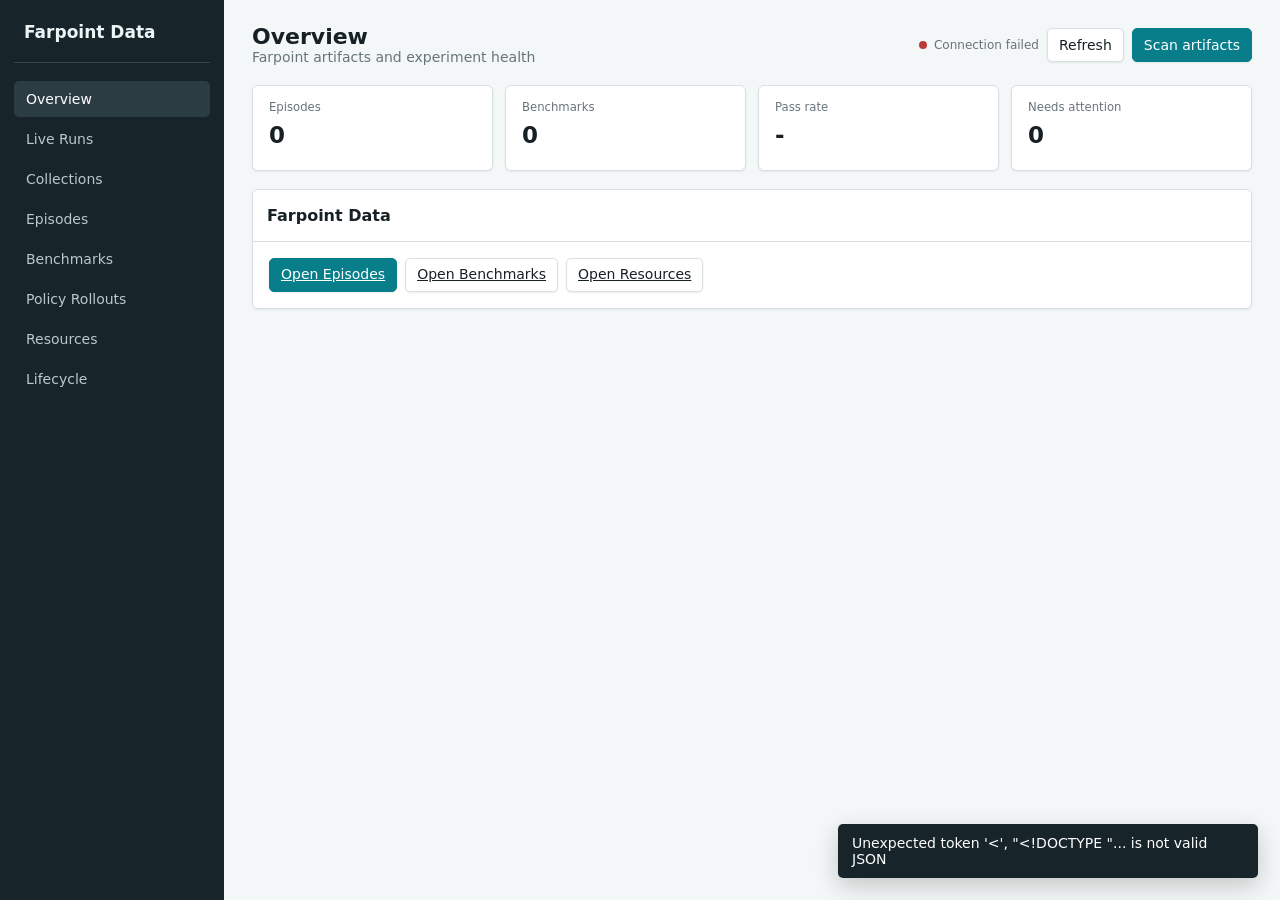
==== commit b853a0a2: "Add policy rollout dashboard" ====
--- a/dashboard/data-platform/index.html
+++ b/dashboard/data-platform/index.html
@@ -118,6 +118,14 @@
     .details-card dt { color: var(--muted); }
     .details-card dd { min-width: 0; margin: 0; overflow-wrap: anywhere; }
     .details-json { margin: 0; max-height: 300px; overflow: auto; padding: 11px; border-radius: 4px; background: #10181c; color: #dce8ea; font: 12px/1.45 ui-monospace, SFMono-Regular, Menlo, monospace; white-space: pre-wrap; overflow-wrap: anywhere; }
+    .rollout-summary { display: grid; grid-template-columns: repeat(5, minmax(0, 1fr)); gap: 10px; padding: 14px; border-bottom: 1px solid var(--line); }
+    .rollout-summary div { padding: 10px; border: 1px solid var(--line); border-radius: 5px; background: #f8fafb; }
+    .rollout-summary small, .rollout-summary strong { display: block; }
+    .rollout-summary small { color: var(--muted); margin-bottom: 5px; }
+    .dual-video { display: grid; grid-template-columns: minmax(0, 2fr) minmax(0, 1fr); gap: 1px; background: #27363c; }
+    .dual-video figure { min-width: 0; margin: 0; background: #10181c; }
+    .dual-video video { display: block; width: 100%; aspect-ratio: 4 / 3; object-fit: contain; }
+    .dual-video figcaption { padding: 7px 10px; color: #c8d5d8; font-size: 12px; }
     @media (max-width: 980px) {
       .shell { grid-template-columns: 1fr; }
       aside { padding: 12px; }
@@ -142,6 +150,8 @@
       .player-controls { grid-template-columns: auto auto auto 1fr; }
       .player-speed, #playerCounter { grid-column: span 2; }
       .details-grid { grid-template-columns: 1fr; }
+      .rollout-summary { grid-template-columns: repeat(2, minmax(0, 1fr)); }
+      .dual-video { grid-template-columns: 1fr; }
     }
   </style>
 </head>
@@ -157,6 +167,7 @@
         <button data-view="collections">Collections</button>
         <button data-view="episodes">Episodes</button>
         <button data-view="benchmarks">Benchmarks</button>
+        <button data-view="policy-rollouts">Policy Rollouts</button>
         <button data-view="resources">Resources</button>
         <button data-view="lifecycle">Lifecycle</button>
       </nav>
@@ -275,6 +286,29 @@
         </div>
       </section>
 
+      <section class="view" id="view-policy-rollouts">
+        <div class="panel">
+          <div class="panel-head"><h2>Policy Rollouts</h2><span class="subtle" id="policyRolloutCount"></span></div>
+          <div class="table-wrap">
+            <table>
+              <thead><tr><th>Suite</th><th>Status</th><th>Checkpoint</th><th>Scenes</th><th>Success</th><th>Stage progress</th><th>Safety</th><th>Created</th></tr></thead>
+              <tbody id="policyRolloutRows"></tbody>
+            </table>
+          </div>
+          <div class="empty" id="policyRolloutEmpty" hidden>No policy rollouts registered.</div>
+        </div>
+        <div class="panel" id="policyRolloutDetail" hidden>
+          <div class="panel-head"><div><h2 id="policyRolloutTitle">Rollout detail</h2><div class="subtle" id="policyRolloutSubtitle"></div></div></div>
+          <div class="rollout-summary" id="policyRolloutSummary"></div>
+          <div class="table-wrap">
+            <table>
+              <thead><tr><th>Scene</th><th>Object</th><th>Region</th><th>Yaw</th><th>Result</th><th>Reached stage</th><th>Action excess</th><th>Video</th></tr></thead>
+              <tbody id="policyRolloutEpisodeRows"></tbody>
+            </table>
+          </div>
+        </div>
+      </section>
+
       <section class="view" id="view-resources">
         <div class="metrics">
           <div class="metric"><small>Available</small><strong id="availableStorage">-</strong></div>
@@ -361,6 +395,12 @@
       <div class="details-body" id="detailsBody"></div>
     </div>
   </div>
+  <div class="player-backdrop" id="rolloutVideoBackdrop" role="dialog" aria-modal="true" aria-labelledby="rolloutVideoTitle">
+    <div class="player-dialog">
+      <div class="player-head"><div class="player-title"><strong id="rolloutVideoTitle">Policy rollout</strong><span id="rolloutVideoStatus"></span></div><button class="player-close" id="rolloutVideoClose" type="button" aria-label="Close rollout video">&times;</button></div>
+      <div class="dual-video"><figure><video id="rolloutFrontVideo" controls playsinline preload="metadata"></video><figcaption>Front camera</figcaption></figure><figure><video id="rolloutWristVideo" controls playsinline preload="metadata"></video><figcaption>Wrist camera</figcaption></figure></div>
+    </div>
+  </div>
   <div class="toast" id="toast"></div>
   <script>
     const state = {
@@ -368,6 +408,7 @@
       benchmarks: [],
       liveRuns: [],
       collections: [],
+      policyRollouts: [],
       storage: null,
       player: { frames: [], frame: 0, timer: null, playing: false }
     };
@@ -377,6 +418,7 @@
       collections: ["Collections", "Campaign progress across immutable segments"],
       episodes: ["Episodes", "Simulation runs and episode outcomes"],
       benchmarks: ["Benchmarks", "Formal evaluations and dataset collections"],
+      "policy-rollouts": ["Policy Rollouts", "Closed-loop model evaluation with front and wrist video"],
       resources: ["Resources", "Capacity, growth, and retention runway"],
       lifecycle: ["Lifecycle", "Protected cleanup, quarantine, and audit history"]
     };
@@ -406,20 +448,22 @@
     }
     async function loadAll() {
       try {
-        const [episodes, benchmarks, liveRuns, collections, storage, quarantine, audit, health] = await Promise.all([
+        const [episodes, benchmarks, liveRuns, collections, policyRollouts, storage, quarantine, audit, health] = await Promise.all([
           api("/api/episodes?limit=2000"), api("/api/benchmarks"),
-          api("/api/live-runs"), api("/api/collections"), api("/api/storage"), api("/api/quarantine"),
+          api("/api/live-runs"), api("/api/collections"), api("/api/policy-rollouts"), api("/api/storage"), api("/api/quarantine"),
           api("/api/audit"), api("/api/health")
         ]);
         state.episodes = episodes.episodes;
         state.benchmarks = benchmarks.benchmarks;
         state.liveRuns = liveRuns.live_runs;
         state.collections = collections.collections;
+        state.policyRollouts = policyRollouts.policy_rollouts;
         state.storage = storage;
         renderEpisodes();
         renderBenchmarks();
         renderLiveRuns();
         renderCollections();
+        renderPolicyRollouts();
         renderOverview();
         renderStorage();
         renderQuarantine(quarantine.items);
@@ -593,6 +637,60 @@
         <td>${esc(row.task_id || "-")}</td><td>${row.successful_episodes} / ${row.target_successful_episodes}</td>
         <td>${row.completed_attempts}</td><td>${unixDate(row.updated_unix)}</td></tr>`).join("");
     }
+    const stageLabel = evidence => evidence?.ever_entered_target ? "target" : evidence?.ever_lifted ? "lift" : evidence?.ever_bilateral_contact ? "bilateral" : evidence?.ever_cube_contact ? "contact" : "none";
+    function renderPolicyRollouts() {
+      $("policyRolloutCount").textContent = `${state.policyRollouts.length} evaluations`;
+      $("policyRolloutEmpty").hidden = state.policyRollouts.length > 0;
+      $("policyRolloutRows").innerHTML = state.policyRollouts.map(row => {
+        const stage = row.stage_progress || {};
+        const safety = Number(row.maximum_hard_range_excess_calibrated || 0);
+        const limit = row.maximum_hard_range_excess_limit_calibrated;
+        return `<tr><td><button class="button" type="button" onclick="openPolicyRollout('${esc(row.rollout_id)}')"><strong>${esc(row.suite_id)}</strong></button></td>
+          <td><span class="status ${esc(row.status)}">${esc(row.status)}</span></td><td>ACT · ${row.checkpoint_step ?? "-"}</td>
+          <td>${row.completed_episodes}</td><td>${row.task_successes} / ${row.completed_episodes} (${(Number(row.task_success_rate || 0) * 100).toFixed(1)}%)</td>
+          <td>contact ${stage.ever_cube_contact || 0} · lift ${stage.ever_lifted || 0} · target ${stage.ever_entered_target || 0}</td>
+          <td class="${row.acceptance_errors?.length ? "status FAIL" : ""}">max ${safety.toFixed(2)}${limit == null ? "" : ` / ${Number(limit).toFixed(2)}`}</td><td>${date(row.created_at)}</td></tr>`;
+      }).join("");
+    }
+    async function openPolicyRollout(rolloutId) {
+      try {
+        const detail = await api(`/api/policy-rollouts/${encodeURIComponent(rolloutId)}`);
+        $("policyRolloutDetail").hidden = false;
+        $("policyRolloutTitle").textContent = detail.suite_id;
+        $("policyRolloutSubtitle").textContent = `${detail.evaluation_class} · commit ${(detail.rollout_git_commit || "").slice(0, 8)} · ${detail.campaign_id || "no campaign"}`;
+        const stage = detail.stage_progress || {};
+        $("policyRolloutSummary").innerHTML = [
+          ["Evidence status", detail.status], ["Task success", `${detail.task_successes} / ${detail.completed_episodes}`],
+          ["Contact / lift", `${stage.ever_cube_contact || 0} / ${stage.ever_lifted || 0}`], ["Target entry", stage.ever_entered_target || 0],
+          ["Max action excess", Number(detail.maximum_hard_range_excess_calibrated || 0).toFixed(2)]
+        ].map(([label, value]) => `<div><small>${esc(label)}</small><strong>${esc(value)}</strong></div>`).join("");
+        $("policyRolloutEpisodeRows").innerHTML = detail.episodes.map(row => {
+          const hasVideos = row.videos?.front?.url && row.videos?.wrist?.url;
+          return `<tr><td><strong>${esc(row.scene_id)}</strong></td><td>${esc(row.object_variant_id || "-")}</td><td>${esc(row.region_band || "-")}</td>
+            <td>${esc(row.yaw_stratum_id || "-")}</td><td><span class="status ${row.task_success ? "PASS" : "FAIL"}">${row.task_success ? "SUCCESS" : esc(row.terminal_reason || "FAIL")}</span></td>
+            <td>${esc(stageLabel(row.stage_evidence))}</td><td>${Number(row.maximum_hard_range_excess_calibrated || 0).toFixed(2)}</td>
+            <td>${hasVideos ? `<button class="button primary" type="button" onclick="openRolloutVideo('${esc(row.scene_id)}','${esc(row.videos.front.url)}','${esc(row.videos.wrist.url)}')">Front + wrist</button>` : "-"}</td></tr>`;
+        }).join("");
+        $("policyRolloutDetail").scrollIntoView({behavior: "smooth", block: "start"});
+      } catch (error) { toast(error.message); }
+    }
+    function openRolloutVideo(sceneId, frontUrl, wristUrl) {
+      $("rolloutVideoTitle").textContent = sceneId;
+      $("rolloutVideoStatus").textContent = "Synchronized front and wrist recordings";
+      $("rolloutFrontVideo").src = frontUrl;
+      $("rolloutWristVideo").src = wristUrl;
+      $("rolloutFrontVideo").currentTime = 0;
+      $("rolloutWristVideo").currentTime = 0;
+      $("rolloutVideoBackdrop").classList.add("open");
+      document.body.style.overflow = "hidden";
+      $("rolloutFrontVideo").play().catch(() => {});
+      $("rolloutWristVideo").play().catch(() => {});
+    }
+    function closeRolloutVideo() {
+      [$("rolloutFrontVideo"), $("rolloutWristVideo")].forEach(video => { video.pause(); video.removeAttribute("src"); video.load(); });
+      $("rolloutVideoBackdrop").classList.remove("open");
+      document.body.style.overflow = "";
+    }
     function renderStorage() {
       const latest = state.storage.latest || {};
       $("availableStorage").textContent = bytes(latest.available_bytes);
@@ -753,12 +851,28 @@
     $("previewRetention").addEventListener("click", renderRetention);
     $("playerClose").addEventListener("click", closePreview);
     $("detailsClose").addEventListener("click", closeDetails);
+    $("rolloutVideoClose").addEventListener("click", closeRolloutVideo);
+    let synchronizingRolloutVideos = false;
+    const synchronizeRolloutVideos = callback => {
+      if (synchronizingRolloutVideos) return;
+      synchronizingRolloutVideos = true;
+      try { callback(); } finally { synchronizingRolloutVideos = false; }
+    };
+    $("rolloutFrontVideo").addEventListener("play", () => synchronizeRolloutVideos(() => $("rolloutWristVideo").play().catch(() => {})));
+    $("rolloutFrontVideo").addEventListener("pause", () => synchronizeRolloutVideos(() => $("rolloutWristVideo").pause()));
+    $("rolloutFrontVideo").addEventListener("seeking", () => synchronizeRolloutVideos(() => { $("rolloutWristVideo").currentTime = $("rolloutFrontVideo").currentTime; }));
+    $("rolloutFrontVideo").addEventListener("timeupdate", () => {
+      if (Math.abs($("rolloutFrontVideo").currentTime - $("rolloutWristVideo").currentTime) > .15) synchronizeRolloutVideos(() => { $("rolloutWristVideo").currentTime = $("rolloutFrontVideo").currentTime; });
+    });
+    $("rolloutWristVideo").addEventListener("play", () => synchronizeRolloutVideos(() => $("rolloutFrontVideo").play().catch(() => {})));
+    $("rolloutWristVideo").addEventListener("pause", () => synchronizeRolloutVideos(() => $("rolloutFrontVideo").pause()));
     $("playerBackdrop").addEventListener("click", event => {
       if (event.target === $("playerBackdrop")) closePreview();
     });
     $("detailsBackdrop").addEventListener("click", event => {
       if (event.target === $("detailsBackdrop")) closeDetails();
     });
+    $("rolloutVideoBackdrop").addEventListener("click", event => { if (event.target === $("rolloutVideoBackdrop")) closeRolloutVideo(); });
     $("playerToggle").addEventListener("click", () => state.player.playing ? stopPreview() : startPreview());
     $("playerFirst").addEventListener("click", () => { stopPreview(); renderPreviewFrame(0); });
     $("playerPrevious").addEventListener("click", () => { stopPreview(); renderPreviewFrame(state.player.frame - 1); });
@@ -767,6 +881,7 @@
     document.addEventListener("keydown", event => {
       if (event.key === "Escape" && $("playerBackdrop").classList.contains("open")) closePreview();
       if (event.key === "Escape" && $("detailsBackdrop").classList.contains("open")) closeDetails();
+      if (event.key === "Escape" && $("rolloutVideoBackdrop").classList.contains("open")) closeRolloutVideo();
       if (event.key === " " && $("playerBackdrop").classList.contains("open")) {
         event.preventDefault();
         state.player.playing ? stopPreview() : startPreview();
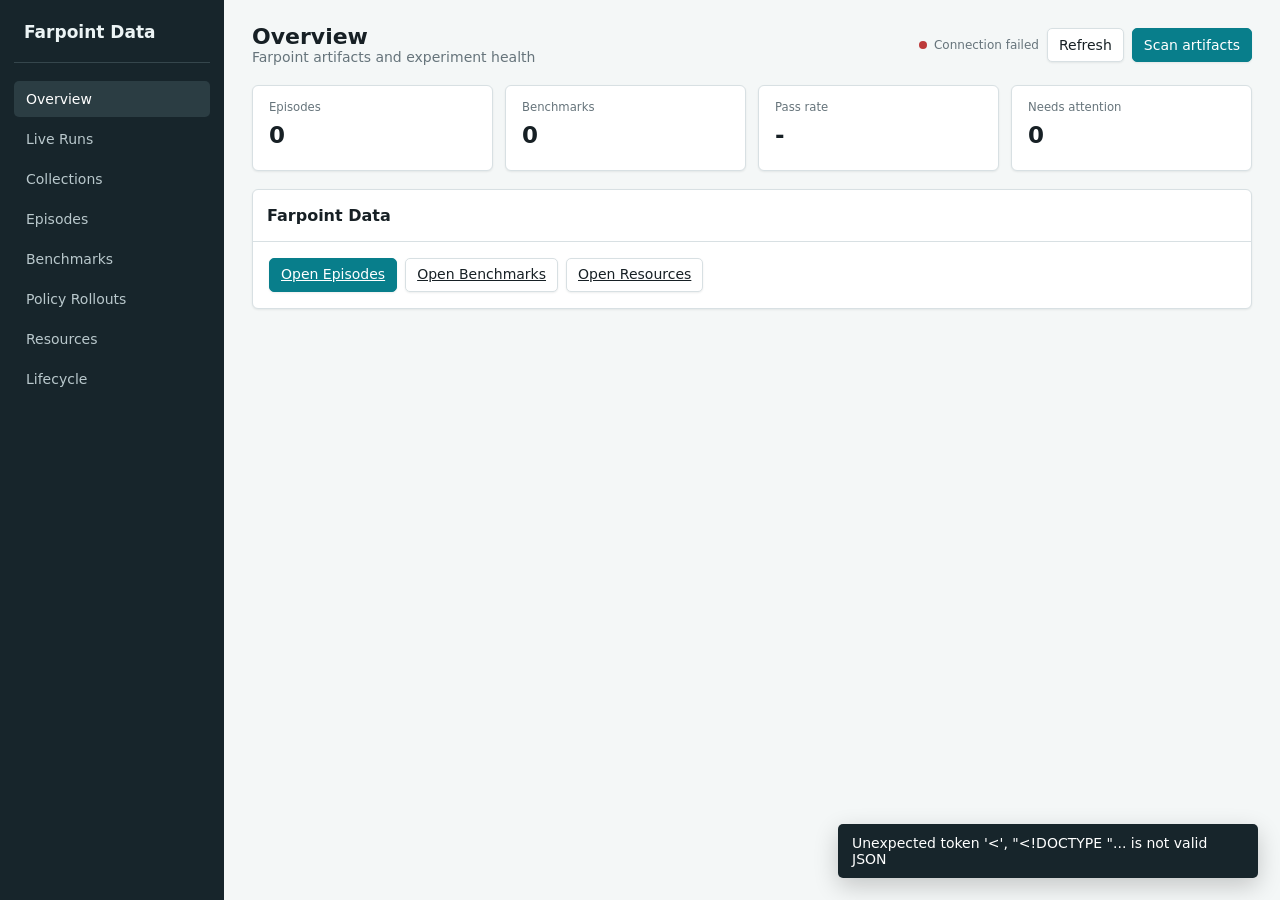
==== commit 22d57b89: "Coalesce overlapping dashboard refreshes" ====
--- a/dashboard/data-platform/index.html
+++ b/dashboard/data-platform/index.html
@@ -446,7 +446,9 @@
       if (!response.ok) throw new Error(payload.error || response.statusText);
       return payload;
     }
-    async function loadAll() {
+    let loadAllPromise = null;
+    let loadAllQueued = false;
+    async function refreshAll() {
       try {
         const [episodes, benchmarks, liveRuns, collections, policyRollouts, storage, quarantine, audit, health] = await Promise.all([
           api("/api/episodes?limit=2000"), api("/api/benchmarks"),
@@ -475,6 +477,20 @@
         $("health").classList.add("error");
         toast(error.message);
       }
+    }
+    function loadAll() {
+      if (loadAllPromise) {
+        loadAllQueued = true;
+        return loadAllPromise;
+      }
+      loadAllPromise = refreshAll().finally(async () => {
+        loadAllPromise = null;
+        if (loadAllQueued) {
+          loadAllQueued = false;
+          await loadAll();
+        }
+      });
+      return loadAllPromise;
     }
     function queryState() {
       const params = new URLSearchParams(window.location.search);
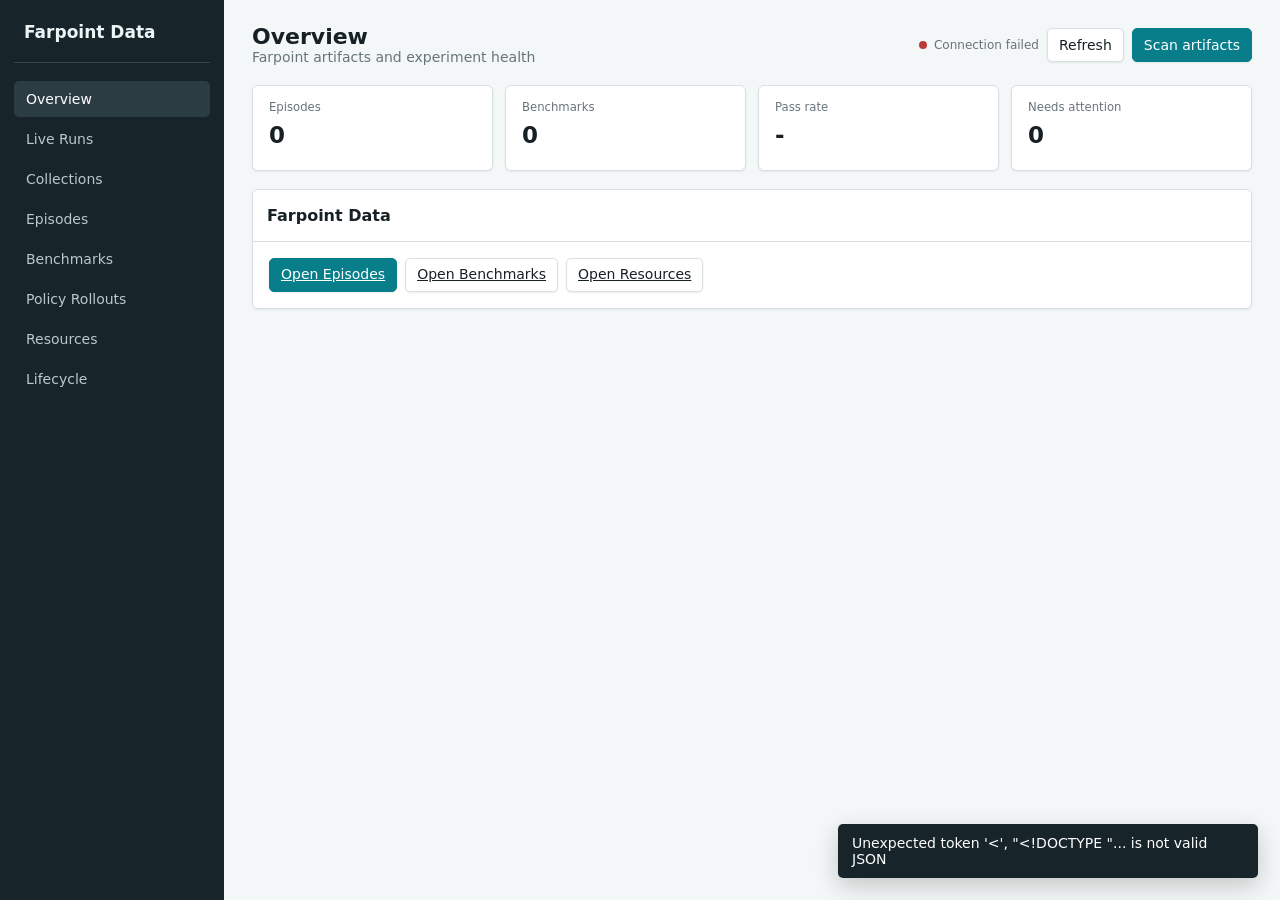
==== commit 1d63da60: "Add dual-camera episode previews" ====
--- a/dashboard/data-platform/index.html
+++ b/dashboard/data-platform/index.html
@@ -380,6 +380,7 @@
           <option value="20">20 fps</option>
           <option value="30">30 fps</option>
         </select>
+        <select class="player-speed" id="playerCamera" aria-label="Preview camera"></select>
       </div>
     </div>
   </div>
@@ -410,7 +411,7 @@
       collections: [],
       policyRollouts: [],
       storage: null,
-      player: { frames: [], frame: 0, timer: null, playing: false }
+      player: { frames: [], cameraFrames: {}, camera: "front", frame: 0, timer: null, playing: false }
     };
     const titles = {
       overview: ["Overview", "Farpoint artifacts and experiment health"],
@@ -788,6 +789,8 @@
     async function openPreview(episodeId) {
       stopPreview();
       state.player.frames = [];
+      state.player.cameraFrames = {};
+      state.player.camera = "front";
       state.player.frame = 0;
       $("playerEpisode").textContent = episodeId;
       $("playerStatus").textContent = "Loading frames";
@@ -797,12 +800,18 @@
       document.body.style.overflow = "hidden";
       try {
         const result = await api(`/api/episodes/${encodeURIComponent(episodeId)}/preview`);
-        state.player.frames = result.frames;
-        $("playerStatus").textContent = `${result.frame_count} preview frames`;
-        $("playerSlider").max = Math.max(0, result.frame_count - 1);
-        $("playerEmpty").hidden = result.frame_count > 0;
-        $("playerImage").hidden = result.frame_count === 0;
-        if (result.frame_count) {
+        state.player.cameraFrames = result.camera_frames || {front: result.frames};
+        const cameras = result.cameras || Object.keys(state.player.cameraFrames);
+        state.player.camera = cameras.includes("front") ? "front" : cameras[0];
+        state.player.frames = state.player.cameraFrames[state.player.camera] || [];
+        $("playerCamera").innerHTML = cameras.map(camera => `<option value="${esc(camera)}">${esc(camera)} camera</option>`).join("");
+        $("playerCamera").value = state.player.camera;
+        $("playerCamera").hidden = cameras.length < 2;
+        $("playerStatus").textContent = `${state.player.frames.length} ${state.player.camera} frames`;
+        $("playerSlider").max = Math.max(0, state.player.frames.length - 1);
+        $("playerEmpty").hidden = state.player.frames.length > 0;
+        $("playerImage").hidden = state.player.frames.length === 0;
+        if (state.player.frames.length) {
           renderPreviewFrame(0);
           startPreview();
         } else {
@@ -866,6 +875,16 @@
     $("scan").addEventListener("click", async () => { await api("/api/refresh", {method:"POST", body:"{}"}); toast("Artifacts scanned."); await loadAll(); });
     $("previewRetention").addEventListener("click", renderRetention);
     $("playerClose").addEventListener("click", closePreview);
+    $("playerCamera").addEventListener("change", () => {
+      stopPreview();
+      state.player.camera = $("playerCamera").value;
+      state.player.frames = state.player.cameraFrames[state.player.camera] || [];
+      $("playerStatus").textContent = `${state.player.frames.length} ${state.player.camera} frames`;
+      $("playerSlider").max = Math.max(0, state.player.frames.length - 1);
+      $("playerEmpty").hidden = state.player.frames.length > 0;
+      $("playerImage").hidden = state.player.frames.length === 0;
+      if (state.player.frames.length) { renderPreviewFrame(0); startPreview(); }
+    });
     $("detailsClose").addEventListener("click", closeDetails);
     $("rolloutVideoClose").addEventListener("click", closeRolloutVideo);
     let synchronizingRolloutVideos = false;
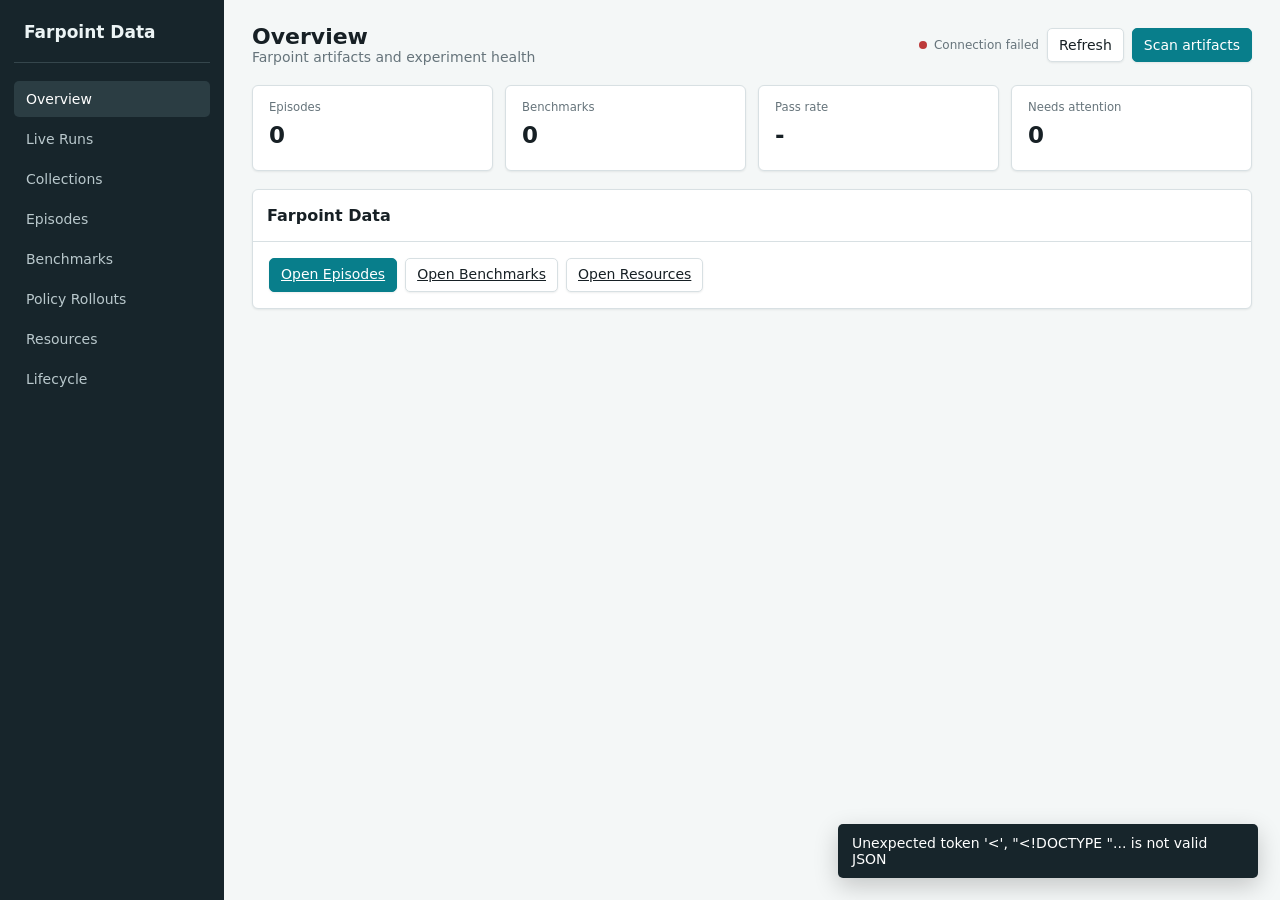
==== commit 06056285: "Open collection episodes with dual-camera playback" ====
--- a/dashboard/data-platform/index.html
+++ b/dashboard/data-platform/index.html
@@ -97,6 +97,7 @@
     .toast.show { display: block; }
     .player-backdrop { position: fixed; inset: 0; z-index: 20; display: none; place-items: center; padding: 24px; background: rgba(10, 18, 22, .72); }
     .player-backdrop.open { display: grid; }
+    #playerBackdrop, #detailsBackdrop { z-index: 30; }
     .player-dialog { width: min(1040px, 100%); max-height: calc(100vh - 48px); overflow: auto; background: var(--panel); border: 1px solid #59686e; border-radius: 6px; box-shadow: 0 20px 60px rgba(0,0,0,.35); }
     .player-head { min-height: 52px; display: flex; align-items: center; justify-content: space-between; gap: 16px; padding: 10px 14px; border-bottom: 1px solid var(--line); }
     .player-title { min-width: 0; }
@@ -105,6 +106,10 @@
     .player-close { flex: 0 0 auto; width: 32px; height: 32px; border: 1px solid var(--line); border-radius: 4px; background: white; font-size: 20px; line-height: 1; }
     .player-stage { display: grid; place-items: center; min-height: 320px; background: #10181c; }
     .player-stage img { display: block; width: 100%; max-height: calc(100vh - 230px); aspect-ratio: 16 / 9; object-fit: contain; }
+    .episode-cameras { width: 100%; display: grid; grid-template-columns: repeat(2, minmax(0, 1fr)); gap: 1px; background: #27363c; }
+    .episode-cameras.single { grid-template-columns: minmax(0, 1fr); }
+    .episode-camera { min-width: 0; margin: 0; background: #10181c; }
+    .episode-camera figcaption { padding: 7px 10px; color: #d4dfe2; background: #17252b; font-size: 12px; font-weight: 700; }
     .player-empty { color: #b9c8cc; }
     .player-controls { display: grid; grid-template-columns: auto auto auto minmax(140px, 1fr) auto auto; gap: 8px; align-items: center; padding: 12px 14px; border-top: 1px solid var(--line); }
     .player-controls .button { min-width: 42px; box-shadow: none; }
@@ -147,6 +152,7 @@
       .player-dialog { width: 100%; max-height: 100vh; border-radius: 0; }
       .player-stage { min-height: 220px; }
       .player-stage img { max-height: calc(100vh - 250px); }
+      .episode-cameras { grid-template-columns: minmax(0, 1fr); }
       .player-controls { grid-template-columns: auto auto auto 1fr; }
       .player-speed, #playerCounter { grid-column: span 2; }
       .details-grid { grid-template-columns: 1fr; }
@@ -365,7 +371,10 @@
         <button class="player-close" id="playerClose" type="button" title="Close playback" aria-label="Close playback">&times;</button>
       </div>
       <div class="player-stage">
-        <img id="playerImage" alt="Simulation playback frame">
+        <div class="episode-cameras" id="episodeCameras">
+          <figure class="episode-camera" id="playerFrontPane"><img id="playerImage" alt="Front camera playback frame"><figcaption>Front camera</figcaption></figure>
+          <figure class="episode-camera" id="playerWristPane"><img id="playerWristImage" alt="Wrist camera playback frame"><figcaption>Wrist camera</figcaption></figure>
+        </div>
         <div class="player-empty" id="playerEmpty" hidden>No preview frames are available.</div>
       </div>
       <div class="player-controls">
@@ -382,6 +391,21 @@
         </select>
         <select class="player-speed" id="playerCamera" aria-label="Preview camera"></select>
       </div>
+    </div>
+  </div>
+  <div class="player-backdrop" id="collectionBackdrop" role="dialog" aria-modal="true" aria-labelledby="collectionTitle">
+    <div class="player-dialog">
+      <div class="player-head">
+        <div class="player-title"><strong id="collectionTitle">Collection episodes</strong><span id="collectionStatus">Loading episodes</span></div>
+        <button class="player-close" id="collectionClose" type="button" title="Close collection" aria-label="Close collection">&times;</button>
+      </div>
+      <div class="table-wrap">
+        <table>
+          <thead><tr><th>Preview</th><th>Episode</th><th>Status</th><th>Task</th><th>Variation</th><th>Split</th><th>Outcome</th><th>Started</th><th>Details</th></tr></thead>
+          <tbody id="collectionEpisodeRows"></tbody>
+        </table>
+      </div>
+      <div class="empty" id="collectionEpisodeEmpty" hidden>No episodes are registered for this collection.</div>
     </div>
   </div>
   <div class="player-backdrop" id="detailsBackdrop" role="dialog" aria-modal="true" aria-labelledby="detailsEpisode">
@@ -411,7 +435,8 @@
       collections: [],
       policyRollouts: [],
       storage: null,
-      player: { frames: [], cameraFrames: {}, camera: "front", frame: 0, timer: null, playing: false }
+      player: { frames: [], cameraFrames: {}, frameCount: 0, frame: 0, timer: null, playing: false },
+      collectionEpisodes: []
     };
     const titles = {
       overview: ["Overview", "Farpoint artifacts and experiment health"],
@@ -648,11 +673,56 @@
       $("collectionCount").textContent = `${state.collections.length} campaigns`;
       $("collectionEmpty").hidden = state.collections.length > 0;
       $("collectionRows").innerHTML = state.collections.map(row => `<tr>
-        <td><strong>${esc(row.campaign_id)}</strong></td><td>${esc(row.campaign_version || "-")}</td>
+        <td><button class="button" type="button" title="Open all episodes in ${esc(row.campaign_id)}" onclick="openCollection('${esc(row.campaign_id)}')"><strong>${esc(row.campaign_id)}</strong></button></td><td>${esc(row.campaign_version || "-")}</td>
         <td><span class="status ${campaignStatusClass(row.execution_status)}">${esc(row.execution_status)}</span></td>
         <td><span class="status ${row.quality_status === "PASS" ? "PASS" : row.quality_status === "FAIL" ? "FAIL" : "INCOMPLETE"}">${esc(row.quality_status)}</span></td>
         <td>${esc(row.task_id || "-")}</td><td>${row.successful_episodes} / ${row.target_successful_episodes}</td>
         <td>${row.completed_attempts}</td><td>${unixDate(row.updated_unix)}</td></tr>`).join("");
+    }
+    function collectionEpisodeRow(row) {
+      const preview = row.preview_url
+        ? `<button class="preview-button" type="button" aria-label="Play preview for ${esc(row.episode_id)}" onclick="openPreview('${esc(row.episode_id)}')"><img class="preview" src="${esc(row.preview_url)}" loading="lazy" decoding="async" alt=""><span class="preview-play">Play</span></button>`
+        : '<div class="preview-button"></div>';
+      const outcome = row.dataset_valid === 1 ? "valid" : row.failure_category || row.failure_reason || "-";
+      return `<tr><td>${preview}</td><td><button class="button" type="button" onclick="openDetails('${esc(row.episode_id)}')">${esc(row.episode_id)}</button></td>
+        <td><span class="status ${esc(row.status)}">${esc(row.status)}</span></td><td>${esc(row.task_name || "-")}</td>
+        <td>${esc(row.variation_id || "-")}</td><td>${esc(row.split || "-")}</td><td>${esc(outcome)}</td>
+        <td>${date(row.started_at || row.updated_at)}</td><td><button class="icon-button" type="button" aria-label="View metadata for ${esc(row.episode_id)}" onclick="openDetails('${esc(row.episode_id)}')">D</button></td></tr>`;
+    }
+    async function openCollection(collectionId) {
+      state.collectionEpisodes = [];
+      $("collectionTitle").textContent = collectionId;
+      $("collectionStatus").textContent = "Loading all episodes";
+      $("collectionEpisodeRows").innerHTML = "";
+      $("collectionEpisodeEmpty").hidden = true;
+      $("collectionBackdrop").classList.add("open");
+      document.body.style.overflow = "hidden";
+      try {
+        const pageSize = 2000;
+        let offset = 0;
+        while (true) {
+          const result = await api(`/api/episodes?collection=${encodeURIComponent(collectionId)}&limit=${pageSize}&offset=${offset}`);
+          const rows = result.episodes || [];
+          state.collectionEpisodes.push(...rows);
+          if (rows.length < pageSize) break;
+          offset += rows.length;
+        }
+        $("collectionStatus").textContent = `${state.collectionEpisodes.length} episodes · front + wrist playback`;
+        $("collectionEpisodeRows").innerHTML = state.collectionEpisodes.map(collectionEpisodeRow).join("");
+        $("collectionEpisodeEmpty").hidden = state.collectionEpisodes.length > 0;
+      } catch (error) {
+        $("collectionStatus").textContent = "Episodes unavailable";
+        $("collectionEpisodeEmpty").textContent = error.message;
+        $("collectionEpisodeEmpty").hidden = false;
+        toast(error.message);
+      }
+    }
+    function syncBodyOverflow() {
+      document.body.style.overflow = document.querySelector(".player-backdrop.open") ? "hidden" : "";
+    }
+    function closeCollection() {
+      $("collectionBackdrop").classList.remove("open");
+      syncBodyOverflow();
     }
     const stageLabel = evidence => evidence?.ever_entered_target ? "target" : evidence?.ever_lifted ? "lift" : evidence?.ever_bilateral_contact ? "bilateral" : evidence?.ever_cube_contact ? "contact" : "none";
     function renderPolicyRollouts() {
@@ -769,16 +839,22 @@
       $("playerToggle").textContent = "Play";
     }
     function renderPreviewFrame(nextFrame) {
-      const frames = state.player.frames;
-      if (!frames.length) return;
-      state.player.frame = Math.max(0, Math.min(frames.length - 1, Number(nextFrame)));
-      $("playerImage").src = frames[state.player.frame];
+      if (!state.player.frameCount) return;
+      state.player.frame = Math.max(0, Math.min(state.player.frameCount - 1, Number(nextFrame)));
+      const renderCamera = (camera, imageId, paneId) => {
+        const frames = state.player.cameraFrames[camera] || [];
+        $(paneId).hidden = frames.length === 0;
+        $(imageId).hidden = frames.length === 0;
+        if (frames.length) $(imageId).src = frames[Math.min(state.player.frame, frames.length - 1)];
+      };
+      renderCamera("front", "playerImage", "playerFrontPane");
+      renderCamera("wrist", "playerWristImage", "playerWristPane");
       $("playerSlider").value = state.player.frame;
-      $("playerCounter").textContent = `${state.player.frame + 1} / ${frames.length}`;
+      $("playerCounter").textContent = `${state.player.frame + 1} / ${state.player.frameCount}`;
     }
     function startPreview() {
       stopPreview();
-      if (state.player.frames.length < 2) return;
+      if (state.player.frameCount < 2) return;
       state.player.playing = true;
       $("playerToggle").textContent = "Pause";
       const interval = 1000 / Number($("playerSpeed").value);
@@ -790,11 +866,13 @@
       stopPreview();
       state.player.frames = [];
       state.player.cameraFrames = {};
-      state.player.camera = "front";
+      state.player.frameCount = 0;
       state.player.frame = 0;
       $("playerEpisode").textContent = episodeId;
       $("playerStatus").textContent = "Loading frames";
       $("playerImage").hidden = true;
+      $("playerWristImage").hidden = true;
+      $("episodeCameras").hidden = true;
       $("playerEmpty").hidden = true;
       $("playerBackdrop").classList.add("open");
       document.body.style.overflow = "hidden";
@@ -802,16 +880,17 @@
         const result = await api(`/api/episodes/${encodeURIComponent(episodeId)}/preview`);
         state.player.cameraFrames = result.camera_frames || {front: result.frames};
         const cameras = result.cameras || Object.keys(state.player.cameraFrames);
-        state.player.camera = cameras.includes("front") ? "front" : cameras[0];
-        state.player.frames = state.player.cameraFrames[state.player.camera] || [];
-        $("playerCamera").innerHTML = cameras.map(camera => `<option value="${esc(camera)}">${esc(camera)} camera</option>`).join("");
-        $("playerCamera").value = state.player.camera;
-        $("playerCamera").hidden = cameras.length < 2;
-        $("playerStatus").textContent = `${state.player.frames.length} ${state.player.camera} frames`;
-        $("playerSlider").max = Math.max(0, state.player.frames.length - 1);
-        $("playerEmpty").hidden = state.player.frames.length > 0;
-        $("playerImage").hidden = state.player.frames.length === 0;
-        if (state.player.frames.length) {
+        state.player.frames = state.player.cameraFrames.front || state.player.cameraFrames[cameras[0]] || [];
+        state.player.frameCount = Math.max(0, ...cameras.map(camera => (state.player.cameraFrames[camera] || []).length));
+        $("playerCamera").hidden = true;
+        $("episodeCameras").classList.toggle("single", cameras.length < 2);
+        $("episodeCameras").hidden = state.player.frameCount === 0;
+        $("playerStatus").textContent = cameras.length > 1
+          ? `${state.player.frameCount} synchronized frames · front + wrist`
+          : `${state.player.frameCount} ${cameras[0] || "preview"} frames`;
+        $("playerSlider").max = Math.max(0, state.player.frameCount - 1);
+        $("playerEmpty").hidden = state.player.frameCount > 0;
+        if (state.player.frameCount) {
           renderPreviewFrame(0);
           startPreview();
         } else {
@@ -821,14 +900,16 @@
         $("playerStatus").textContent = "Playback unavailable";
         $("playerEmpty").textContent = error.message;
         $("playerEmpty").hidden = false;
+        $("episodeCameras").hidden = true;
         toast(error.message);
       }
     }
     function closePreview() {
       stopPreview();
       $("playerBackdrop").classList.remove("open");
-      document.body.style.overflow = "";
+      syncBodyOverflow();
       $("playerImage").removeAttribute("src");
+      $("playerWristImage").removeAttribute("src");
     }
     const entityById = (entities, id) => Array.isArray(entities) ? entities.find(entity => entity.entity_id === id) : null;
     const value = item => item == null ? "-" : Array.isArray(item) ? item.join(", ") : String(item);
@@ -866,7 +947,7 @@
     }
     function closeDetails() {
       $("detailsBackdrop").classList.remove("open");
-      document.body.style.overflow = "";
+      syncBodyOverflow();
     }
     document.querySelectorAll("nav button").forEach(button => button.addEventListener("click", () => activateView(button.dataset.view, true)));
     ["search","taskFilter","statusFilter","benchmarkFilter","collectionFilter","variationFilter","splitFilter","seedFilter","dateFilter","sortFilter","directionFilter"].forEach(id => $(id).addEventListener("input", () => { renderEpisodes(); syncUrl(); }));
@@ -875,16 +956,7 @@
     $("scan").addEventListener("click", async () => { await api("/api/refresh", {method:"POST", body:"{}"}); toast("Artifacts scanned."); await loadAll(); });
     $("previewRetention").addEventListener("click", renderRetention);
     $("playerClose").addEventListener("click", closePreview);
-    $("playerCamera").addEventListener("change", () => {
-      stopPreview();
-      state.player.camera = $("playerCamera").value;
-      state.player.frames = state.player.cameraFrames[state.player.camera] || [];
-      $("playerStatus").textContent = `${state.player.frames.length} ${state.player.camera} frames`;
-      $("playerSlider").max = Math.max(0, state.player.frames.length - 1);
-      $("playerEmpty").hidden = state.player.frames.length > 0;
-      $("playerImage").hidden = state.player.frames.length === 0;
-      if (state.player.frames.length) { renderPreviewFrame(0); startPreview(); }
-    });
+    $("collectionClose").addEventListener("click", closeCollection);
     $("detailsClose").addEventListener("click", closeDetails);
     $("rolloutVideoClose").addEventListener("click", closeRolloutVideo);
     let synchronizingRolloutVideos = false;
@@ -903,6 +975,9 @@
     $("rolloutWristVideo").addEventListener("pause", () => synchronizeRolloutVideos(() => $("rolloutFrontVideo").pause()));
     $("playerBackdrop").addEventListener("click", event => {
       if (event.target === $("playerBackdrop")) closePreview();
+    });
+    $("collectionBackdrop").addEventListener("click", event => {
+      if (event.target === $("collectionBackdrop")) closeCollection();
     });
     $("detailsBackdrop").addEventListener("click", event => {
       if (event.target === $("detailsBackdrop")) closeDetails();
